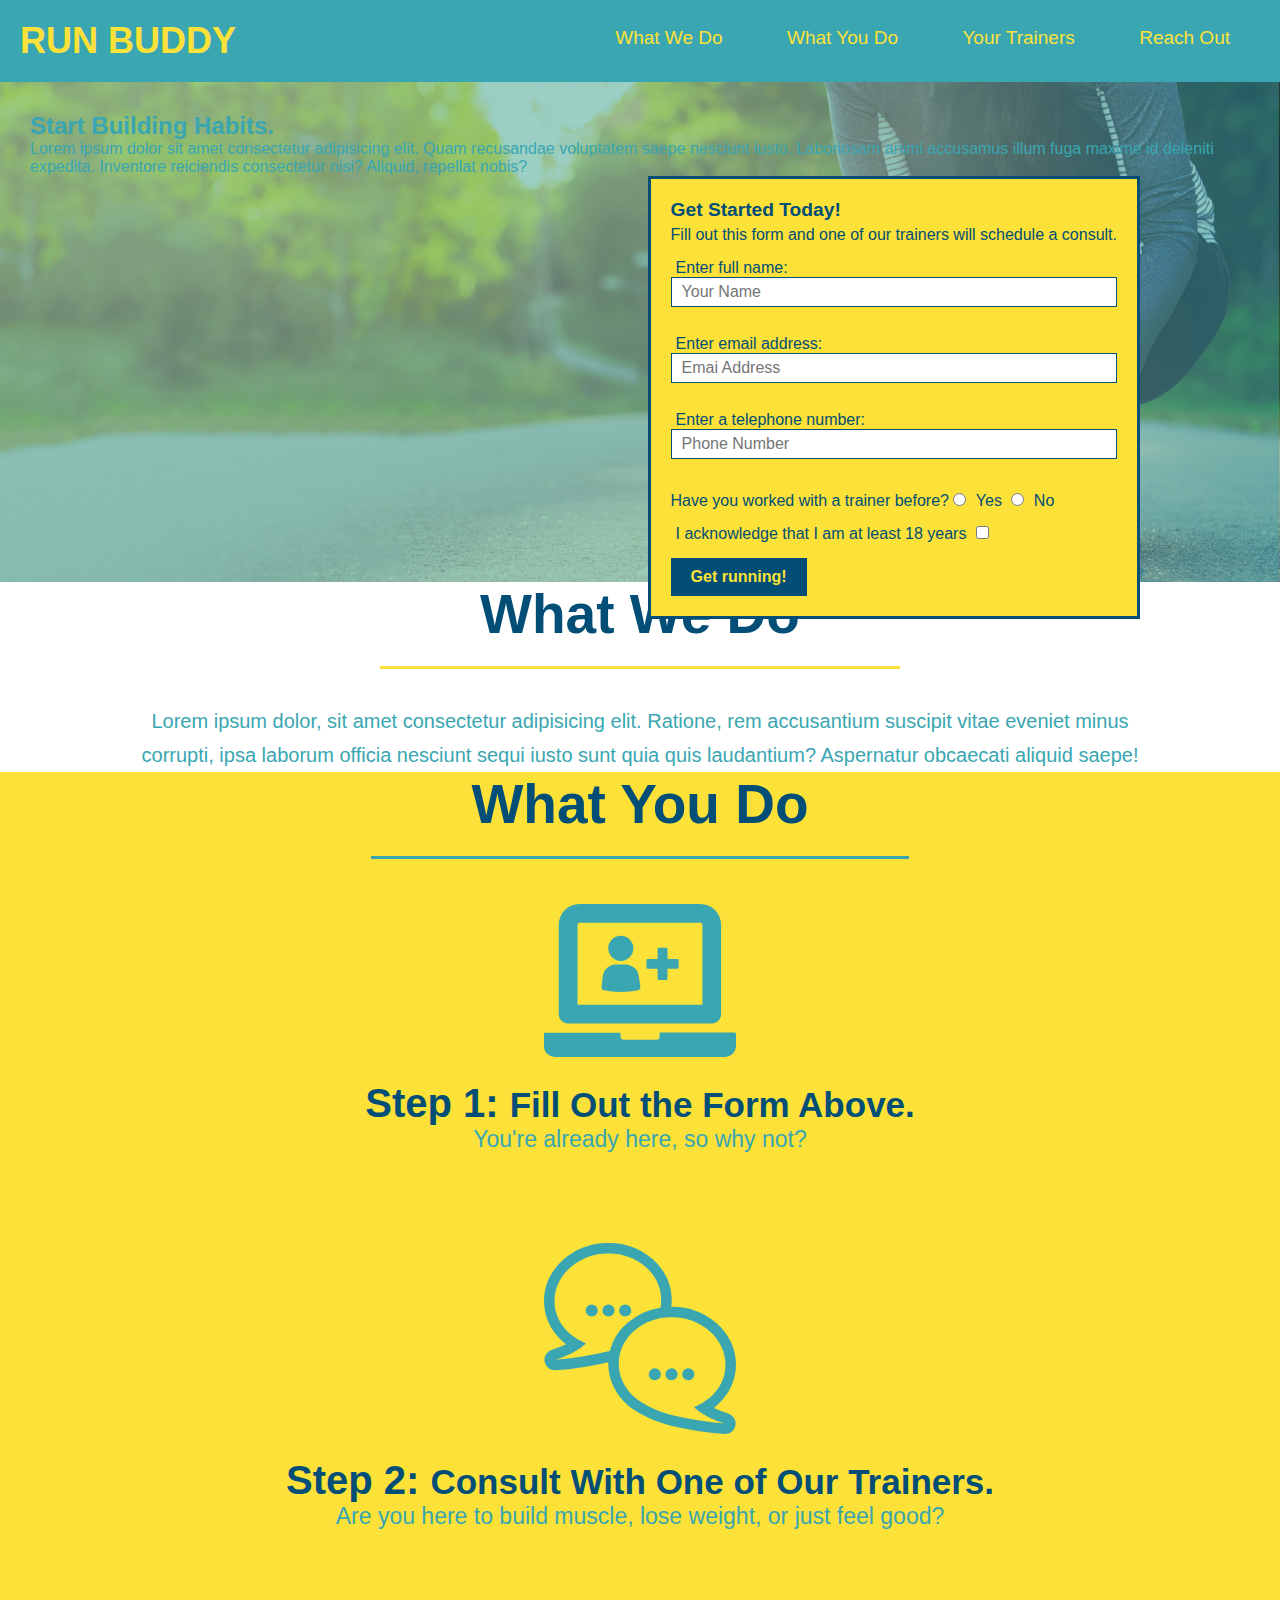
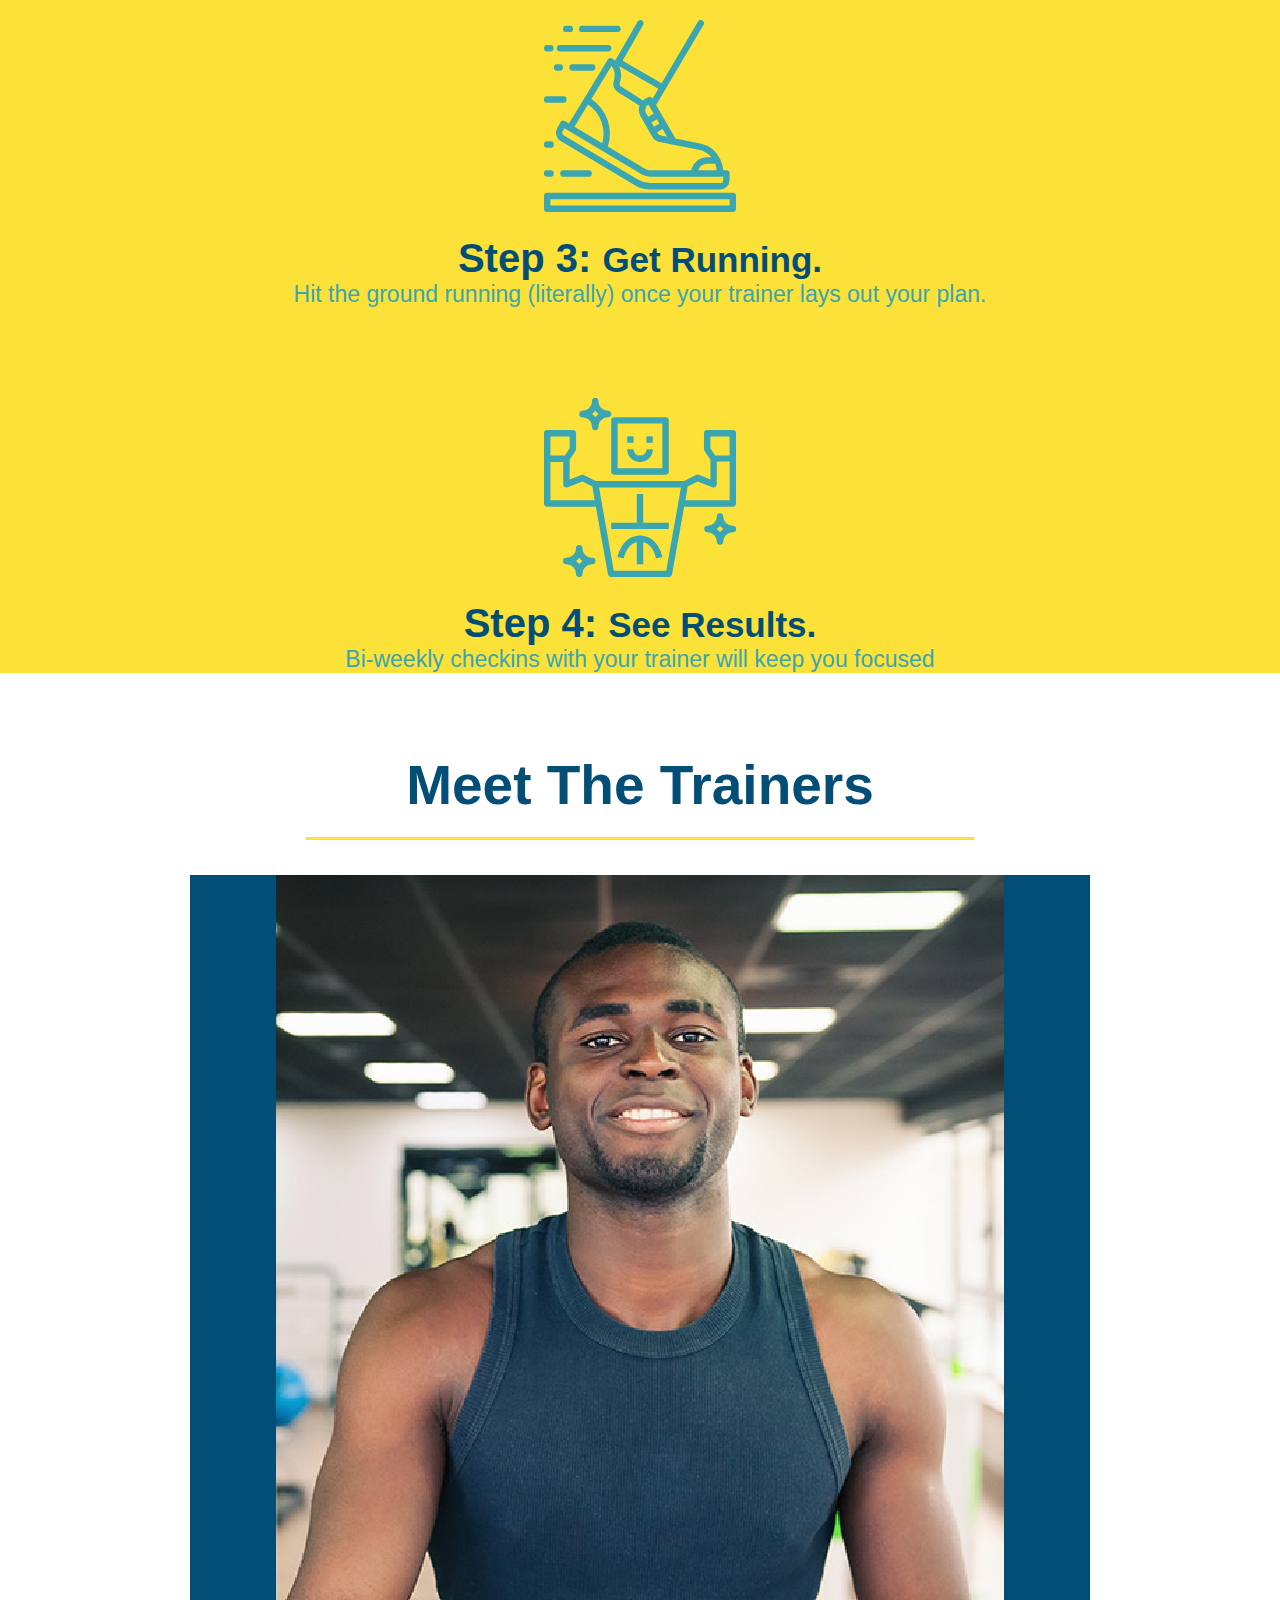
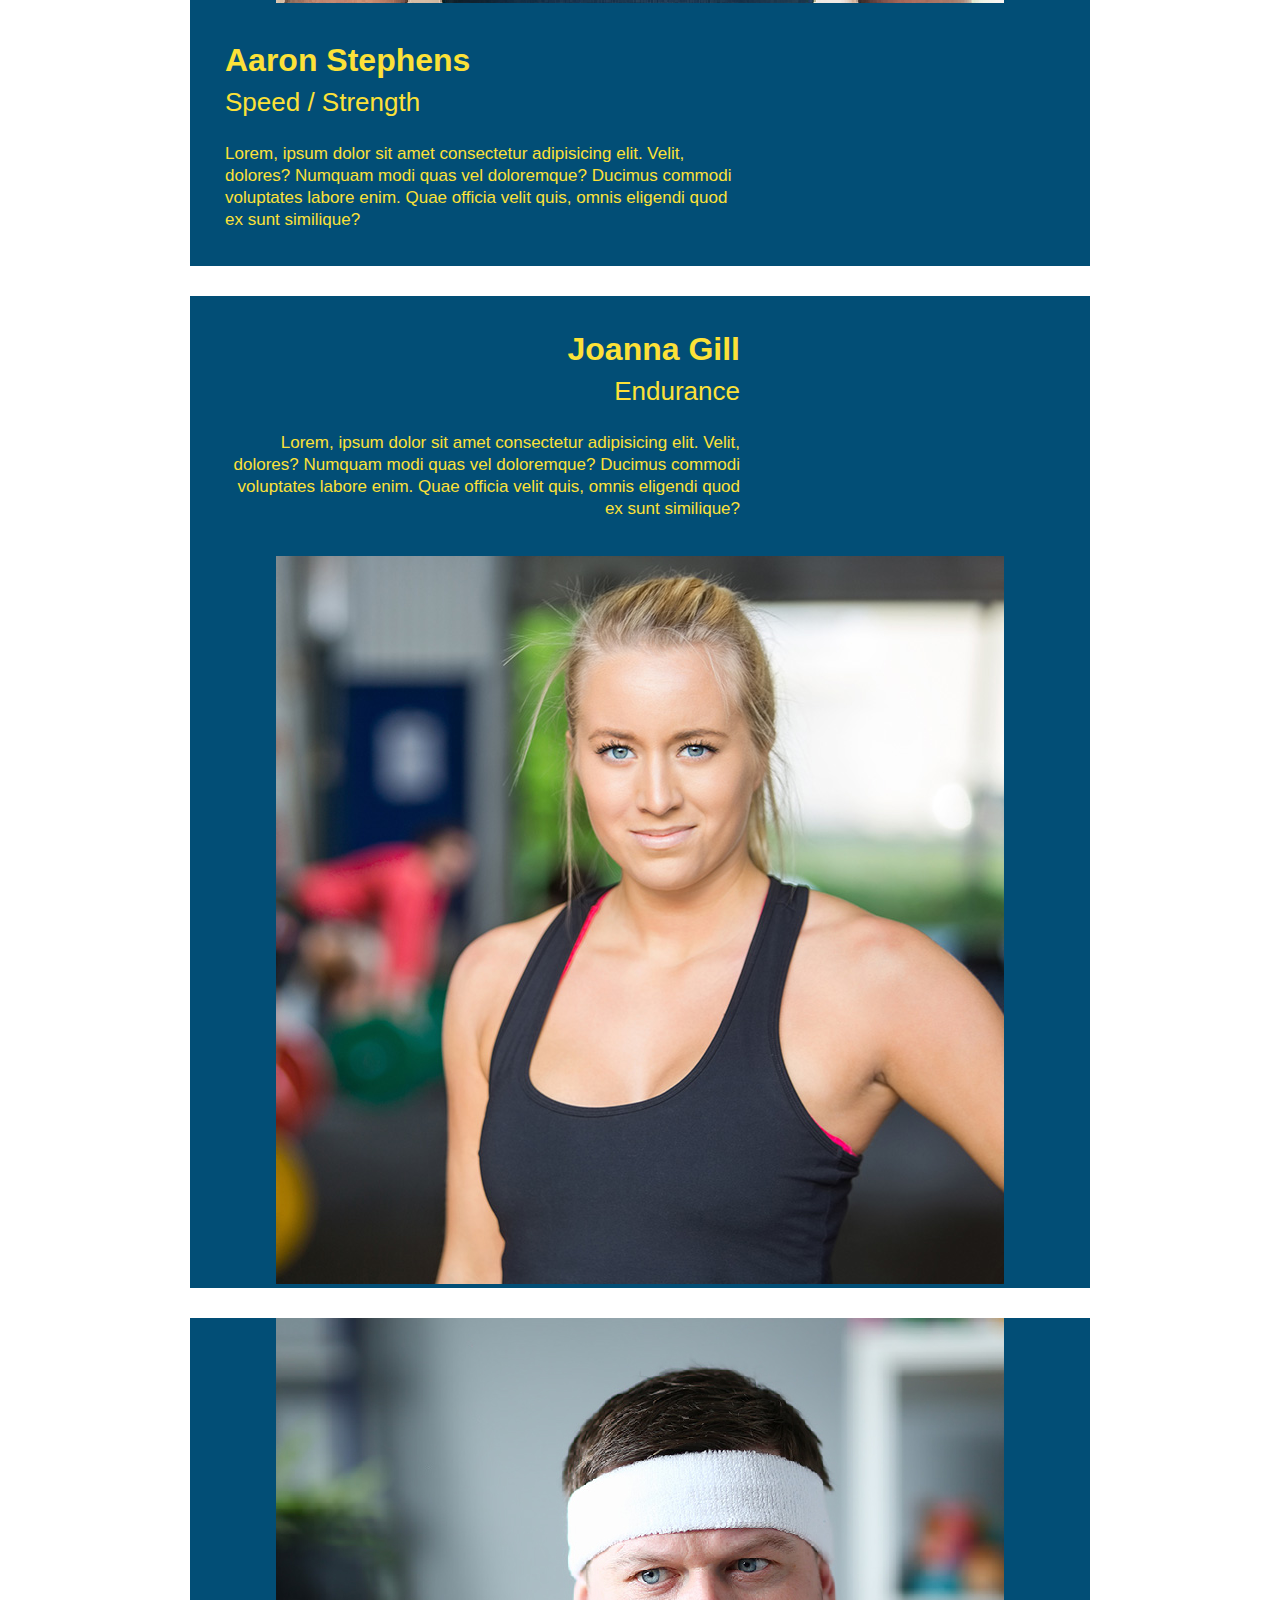
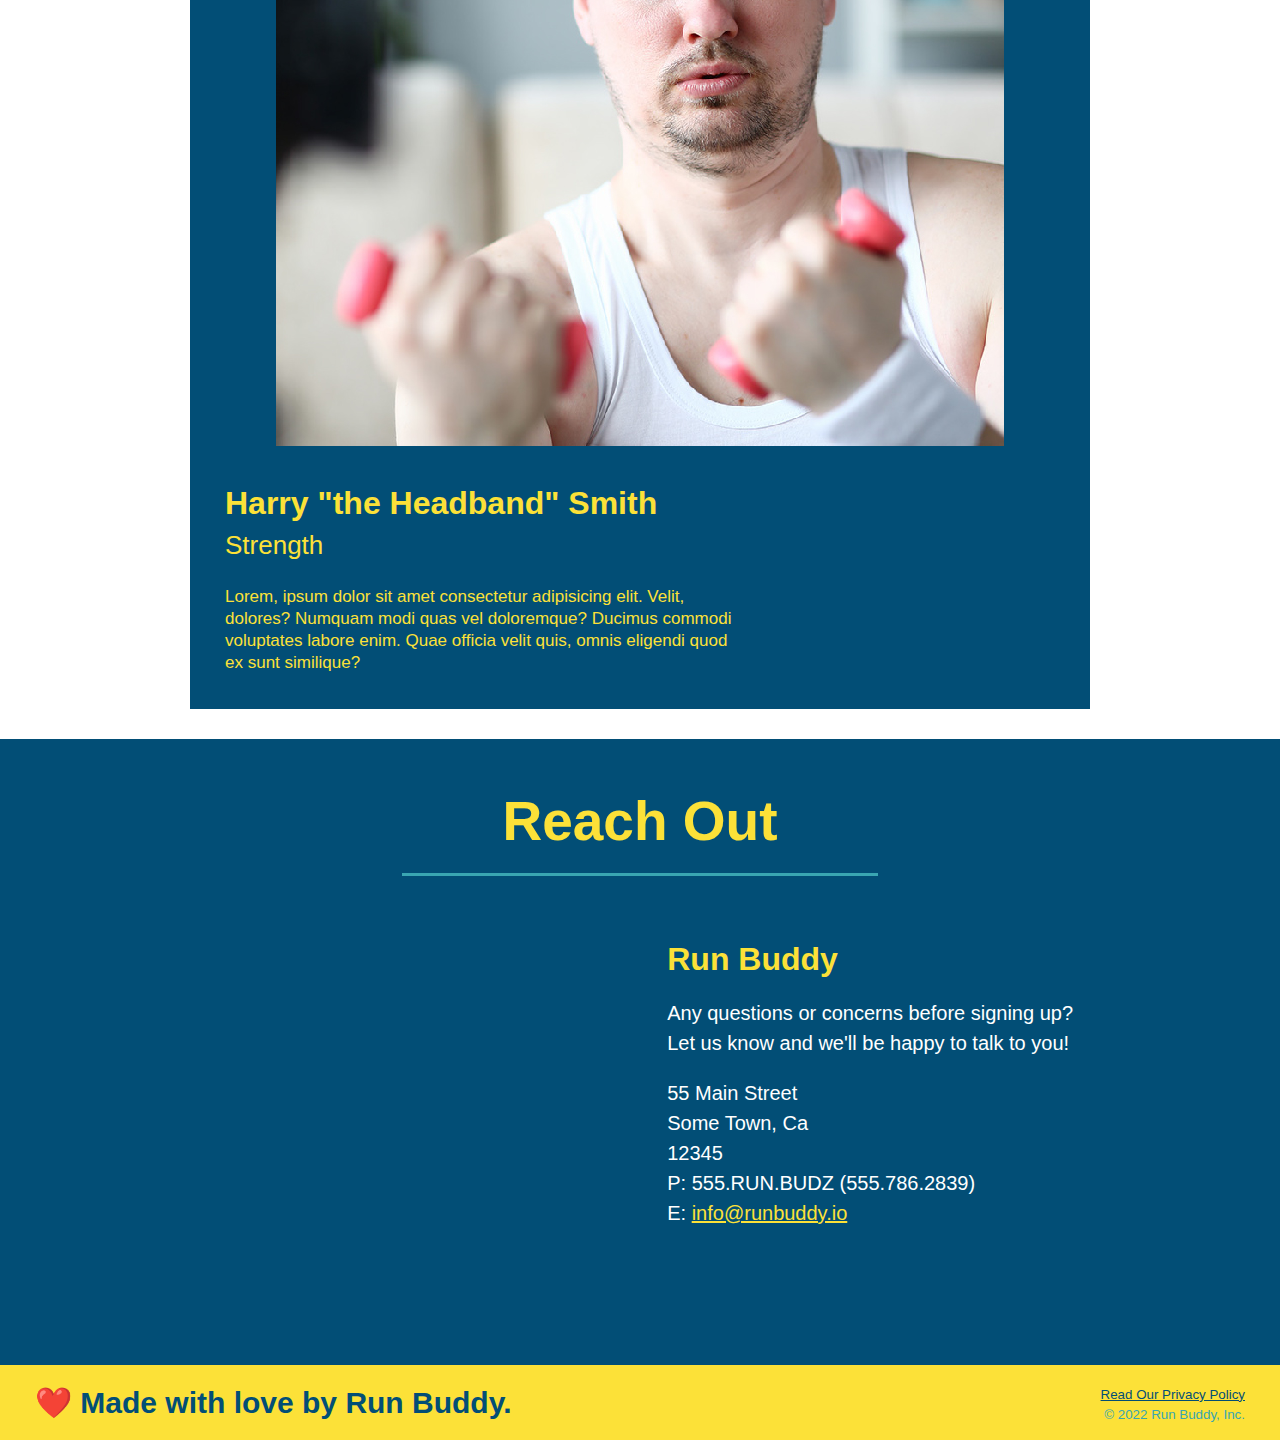
==== index.html @ d5e36def "add content to hero, replace image" ====
<!DOCTYPE html>
<html lang="en">
    <head>
        <meta charset="UTF-8">
        <meta http-equiv="X-UA-Compatible" content="IE=edge">
        <meta name="viewport" content="width=device-width, initial-scale=1.0">
        <link rel="stylesheet" type="text/css" href="style.css">
        <title>Run Buddy</title>
    </head>
    <body>
        <header>

            <h1> 
                <a href="">RUN BUDDY</a>
            </h1>

            <nav>
                <ul>
                    <li>
                        <a href="#what-we-do">What We Do</a>
                    </li>
                    <li>
                        <a href="#what-you-do">What You Do</a>
                    </li>
                    <li>
                        <a href="#your-trainers">Your Trainers</a>
                    </li>
                    <li>
                        <a href="#reach-out">Reach Out</a>
                    </li>
                </ul>
            </nav>

        </header>

        <section class="hero">
            <div class="hero-cta">
                <h2>Start Building Habits.</h2>
                <p>
                    Lorem ipsum dolor sit amet consectetur adipisicing elit. Quam recusandae voluptatem saepe nesciunt iusto. Laboriosam animi accusamus illum fuga maxime id deleniti expedita. Inventore reiciendis consectetur nisi? Aliquid, repellat nobis?
                </p>
            </div>
            <div class="hero-form">
                <h3>Get Started Today!</h3>
                <p>Fill out this form and one of our trainers will schedule a consult.</p>
                <!-- Form element -->
                <form>
                    <label for="name">Enter full name:</label><br>
                    <input type="text" placeholder="Your Name" name="name" id="name" class="form-input" /><br>
                    <label for="email">Enter email address:</label><br>
                    <input type="email" placeholder="Emai Address" name="email" id="email" class="form-input" /><br>
                    <label for="phone">Enter a telephone number:</label><br>
                    <input type="tel" placeholder="Phone Number" name="phone" id="phone" class="form-input" /><br>
                  
                    <!-- Radio element in a form -->
                    <p>Have you worked with a trainer before?
                        <input type="radio" id="yes-trainer" name="trainer-confirm" value="Yes" />
                        <label for="yes-trainer">Yes</label>
                        <input type="radio" id="no-trainer" name="trainer-confirm" value="No">
                        <label for="no-trainer">No</label> 
                    </p>
                    
                    <!-- Checkbox element-->
                    <p>
                        <label for="checkbox">I acknowledge that I am at least 18 years</label>
                        <input type="checkbox" name ="age-confirm" id="checkbox" value="acknowledge" />
                    </p>
                   
                    <!-- Add Box -->
                    <div>
                        <button type="submit" >
                            Get running!
                        </button>
                    </div>

                </form>
            </div>
        </section>

        <section id="what-we-do" class="intro">
            <h2  class="section-title primary-border">What We Do</h2>
            <p>
                Lorem ipsum dolor, sit amet consectetur adipisicing elit. Ratione, rem accusantium suscipit vitae eveniet minus corrupti, ipsa laborum officia nesciunt sequi iusto sunt quia quis laudantium? Aspernatur obcaecati aliquid saepe!
            </p>
        </section>

        <section id="what-you-do" class="steps">
            <h2 class="section-title secondary-border">What You Do</h2>
            <div>
                <img src="./images/step-1.svg" alt="" />
                <h3>Step 1: <span>Fill Out the Form Above.</span></h3>
                <p>You're already here, so why not?</p>
            </div>
            
            <div>
                <img src="./images/step-2.svg" alt="">
                <h3>Step 2: <span>Consult With One of Our Trainers.</span> </h3>
                <p>Are you here to build muscle, lose weight, or just feel good?</p>
            </div>
            
            <div>
                <img src="/images/step-3.svg" alt="">
                <h3>Step 3: <span>Get Running.</span></h3>
                <p>Hit the ground running (literally) once your trainer lays out your plan.</p>
            </div>
            
            <div>
                <img src="./images/step-4.svg" alt="">
                <h3>Step 4: <span>See Results.</span></h3>
                <p>Bi-weekly checkins with your trainer will keep you focused</p>
              </div>
        </section>

        <section id="your-trainers" class="trainers">
            <h2 class="section-title primary-border">Meet The Trainers</h2>
            <article class="trainer">
                <img src="./images/01-05-trainers/trainer-1.jpg" alt="Arron Stephens in his workout clothes, ready to pump iron" />
                <div class="trainer-bio text-left">
                    <h3>Aaron Stephens</h3>
                    <h4>Speed / Strength</h4>
                    <p>
                        Lorem, ipsum dolor sit amet consectetur adipisicing elit. Velit, dolores? Numquam modi quas vel doloremque? Ducimus commodi voluptates labore enim. Quae officia velit quis, omnis eligendi quod ex sunt similique?
                    </p>
                </div>
            </article>
            <article class="trainer">
               <div class="trainer-bio text-right">
                    <h3>Joanna Gill</h3>
                    <h4>Endurance</h4>
                    <p>
                        Lorem, ipsum dolor sit amet consectetur adipisicing elit. Velit, dolores? Numquam modi quas vel doloremque? Ducimus commodi voluptates labore enim. Quae officia velit quis, omnis eligendi quod ex sunt similique?
                    </p>
                </div>
                <img src="./images/01-05-trainers/trainer-2.jpg" alt="Joanna Gill cooling off after a workout" />
            </article>
            <article class="trainer">
                <img src="./images/01-05-trainers/trainer-3.jpg" alt="Harry Smith wearing a headband and lifting comically small pink weights" />
                <div class="trainer-bio text-left">
                    <h3>Harry "the Headband" Smith</h3>
                    <h4>Strength</h4>
                    <p>
                        Lorem, ipsum dolor sit amet consectetur adipisicing elit. Velit, dolores? Numquam modi quas vel doloremque? Ducimus commodi voluptates labore enim. Quae officia velit quis, omnis eligendi quod ex sunt similique?
                    </p>
                </div>
            </article>
        </section>

        <section id="reach-out" class="contact">
            <h2 class="section-title secondary-border">Reach Out</h2>
            <div class="contact-info">
                <iframe src="https://www.google.com/maps/embed?pb=!1m18!1m12!1m3!1d2882.765987793747!2d-79.3435064840676!3d43.736187979118554!2m3!1f0!2f0!3f0!3m2!1i1024!2i768!4f13.1!3m3!1m2!1s0x89d4cd714c211b6f%3A0x8591c9e9b8e512e6!2s16%20The%20Donway%20E%2C%20North%20York%2C%20ON%20M3C%201X8!5e0!3m2!1sen!2sca!4v1652048273296!5m2!1sen!2sca" 
                style="border:0;" 
                allowfullscreen="" 
                loading="lazy">              
                </iframe>
                <div>
                    <h3>Run Buddy</h3>
                    <p>
                        Any questions or concerns before signing up?
                        <br />
                        Let us know and we'll be happy to talk to you!
                    </p>
                    <address>
                        55 Main Street <br/>
                        Some Town, Ca <br/>
                        12345<br />
                        P: 555.RUN.BUDZ (555.786.2839)<br/>
                        E: <a href="mailto:info@runbuddy.io">info@runbuddy.io</a>
                      </address>
                </div>
                
            </div>
        </section>

    </body>
    <footer>
        <h2>❤️ Made with love by Run Buddy.</h2>
        <div>
            <a href="./privacy-policy.html#read-our-privacy-policy">Read Our Privacy Policy</a><br />
            &copy; 2022 Run Buddy, Inc.
        </div>
    </footer>
</html>
---- style.css ----
* {
    margin: 0;
    padding: 0;
    box-sizing: border-box;
}

body {
    background-color: white;
    font-family:  Helvetica, Arial, sans-serif;
    color: #39a6b2;
  }
  
header {
    padding: 20px 20px;
    color: yellow;
    background-color: #39a6b2;
    width: 100%;
  }

header h1 {
  font-weight: bold;
  font-size: 36px;
  color: #fce138;
  margin: 0;
  display: inline;
}

header ul{
  list-style-type: none;
}

header a {
  text-decoration:none;
  color: #fce138
}

header nav{
  float: right;
  margin: 7px 0;
}

header nav ul li {
  display: inline;
}

header nav ul li a {
  margin: 0 30px;
  font-weight: lighter;
  font-size: 19px;
}

footer {
  padding: 20px 35px 20px 35px;
  background: #fce138;
  width: 100%;
}
  

footer h2 {
  color: #024e76;
  display: inline;
  font-size: 30px;
  margin: 0;
}

footer div {
  float: right;
  line-height: 1.5;
  text-align: right;
  display: inline;
  font-size: smaller;
}

footer a{
  color: #024e76;
}

.hero {
  background-image: url("./hero-bg.jpg");
  height: 500px;
  background-size: cover;
  background-position: center;
  padding: 30px;
  position: relative
}

.hero-form {
  background-color: #fce138;
  color: #024e76;
  padding: 20px;
  border-style: solid ;
  border-width: 3px;
  border-color: #024e76;
  position: absolute;
  right: 140px;
}
.hero-form h3 {
  margin: 0;
  font-size: larger;
}

.hero-form p{
  margin: 5px 0 15px 0;
}

.form-input{
  border: 1px solid #024e76 ;
  display: block;
  padding: 5px 10px;
  font-size: 16px;
  margin-bottom: 10px ;
  font-size:  medium;
  color: #024e76;
  width: 100%;
}

.hero-form label{
  margin: 0 5px;
}

.hero-form button{
  background-color: #024e76;
  color: #fce138;
  padding: 10px 20px;
  border: none;
  font-size: 16px;
  font-weight: bold;
}

.intro {
  text-align: center;
}

.intro h2{
  font-size: 55px;
  color: #024e76;
  margin-bottom: 35px;
  padding: 0 100px 20px 100px;
  border-bottom: 3px solid;
  border-color: #fce138;
  display: inline-block;
}

.intro p{
  line-height: 1.7;
  color: #39a6b2;
  width: 80%;
  font-size: 20px;
  /*display: inline-block; will work as well if the width is lower than 100%*/
  margin:0 auto;
}

.steps {
  text-align: center;
  background: #fce138;
}

.section-title {
  font-size: 55px;
  color: #024e76;
  margin-bottom: 35px;
  padding: 0 100px 20px 100px;
  display: inline-block;
  border-bottom: 3px solid;
}
  
.primary-border {
  border-color: #fce138;
}

.secondary-border {
  border-color: #39a6b2;
}

.steps div{
  margin-bottom: 80px;
}

.steps img{
  width: 15%;
  margin: 10px 0;
}

.steps h3 {
  color: #024e76;
  font-size: 40px;
  margin-top: 10px;
}

.steps span{
  font-size: 35px;
}

.steps p{
  color: #39a6b2;
  font-size: 23px;
}

.trainers{
  text-align: center;
}

.trainer {
  width: 900px;
  margin: 0 auto 30px auto;
  background: #024e76;
  color: #fce138;
  overflow: auto;
}

.trainer-bio{
  padding: 35px;
  float: left;
  width: 65%;
}

.trainer-bio h3{
  font-size: 32px;
  margin-bottom: 8px;
}

.trainer-bio h4{
  font-weight: lighter;
  font-size: 26px;
  margin-bottom: 25px;
}

.trainer-bio p{
  font-size: 17px;
  line-height: 1.3;
}

.text-left{
  text-align: left;
}

.text-right{
  text-align: right;
}

.contact {
  text-align: center;
  background: #024e76;
  padding-top: 50px;
  padding-bottom: 50px;
}

.contact h2{
  color: #fce138;
}

.contact-info iframe {
  width: 400px;
  height: 400px;
}

.contact-info div{
  width: 410px;
  display: inline-block;
  vertical-align: top;
  text-align: left;
  margin: 30px 0 0 60px;
  color: white;
}

.contact-info div h3{
  color: #fce138;
  font-size: 32px;
}

.contact-info p, .contact-info address{
  margin: 20px 0;
  line-height: 1.5;
  font-size: 20px;
  font-style: normal;
}

.contact-info a{
  color: #fce138;
}

/*Privacy page*/

.hero-secondary{
  background-color: black;
  color: red;
}
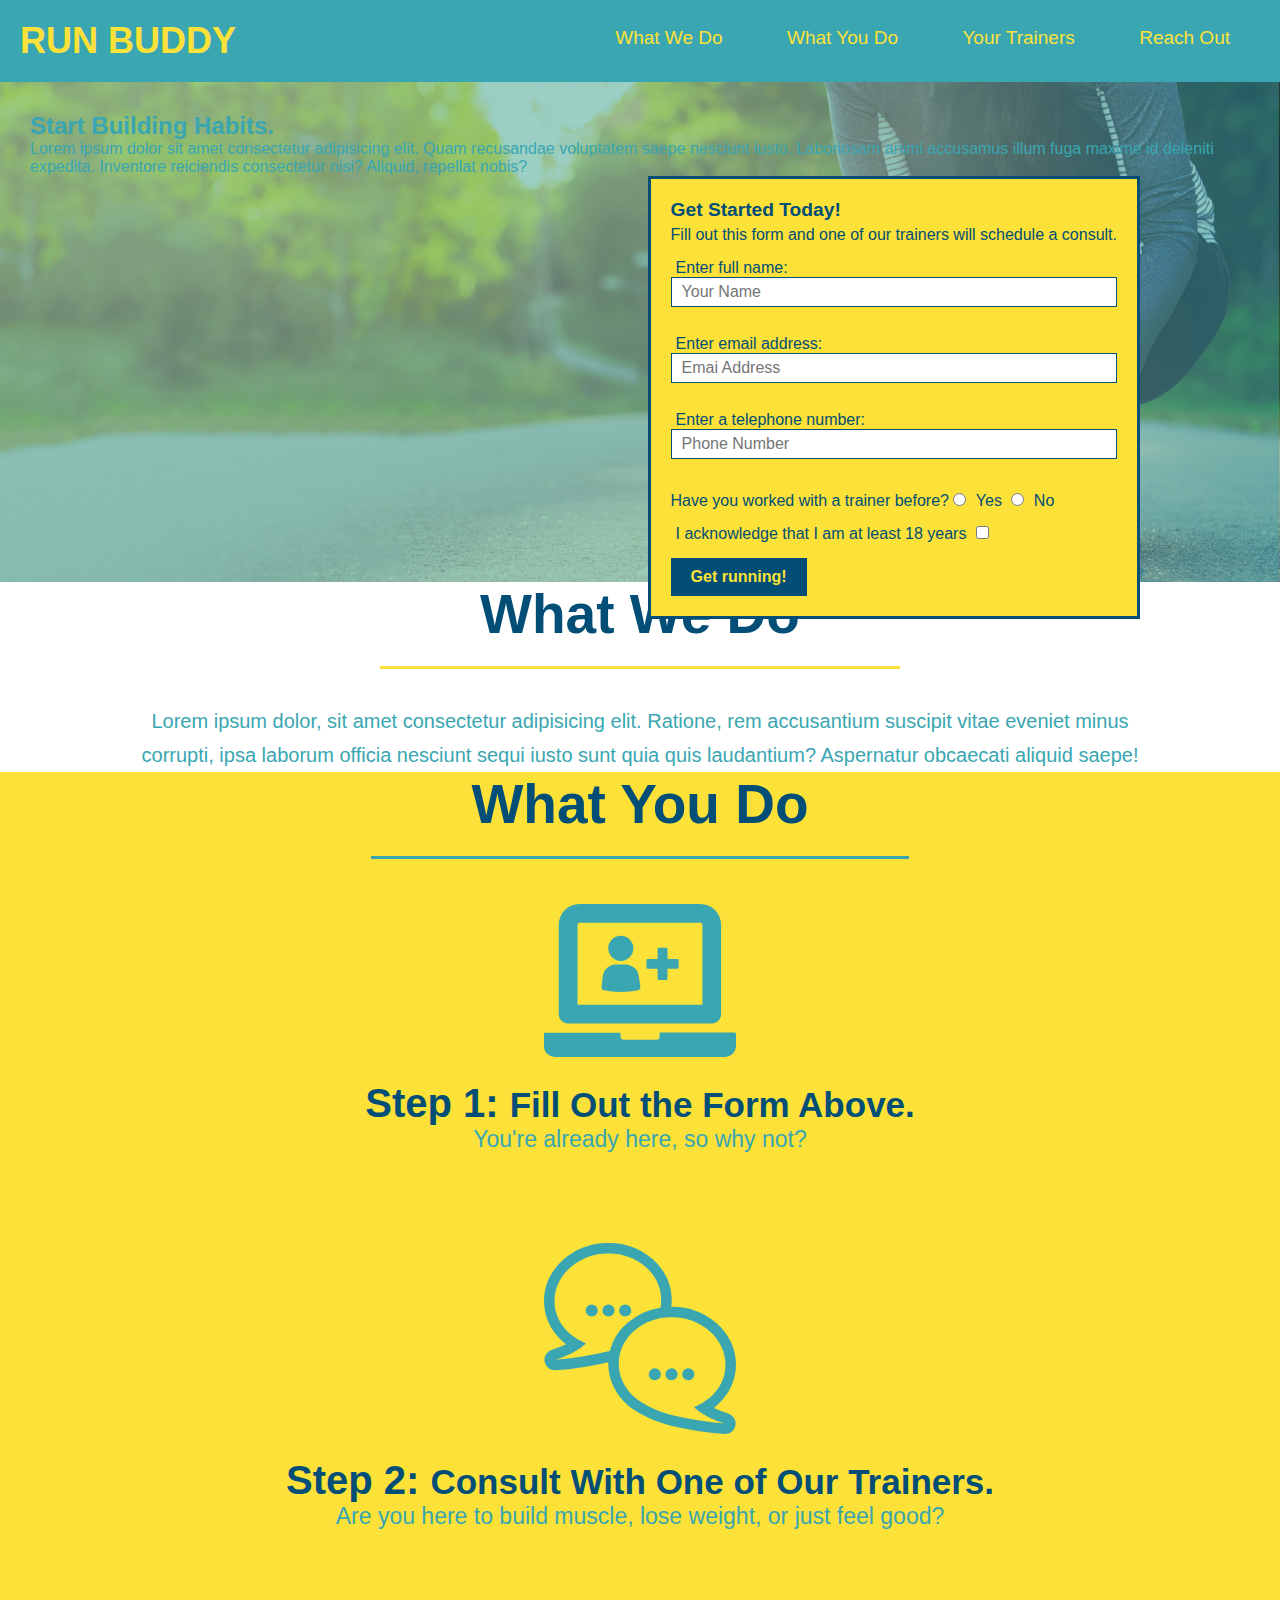
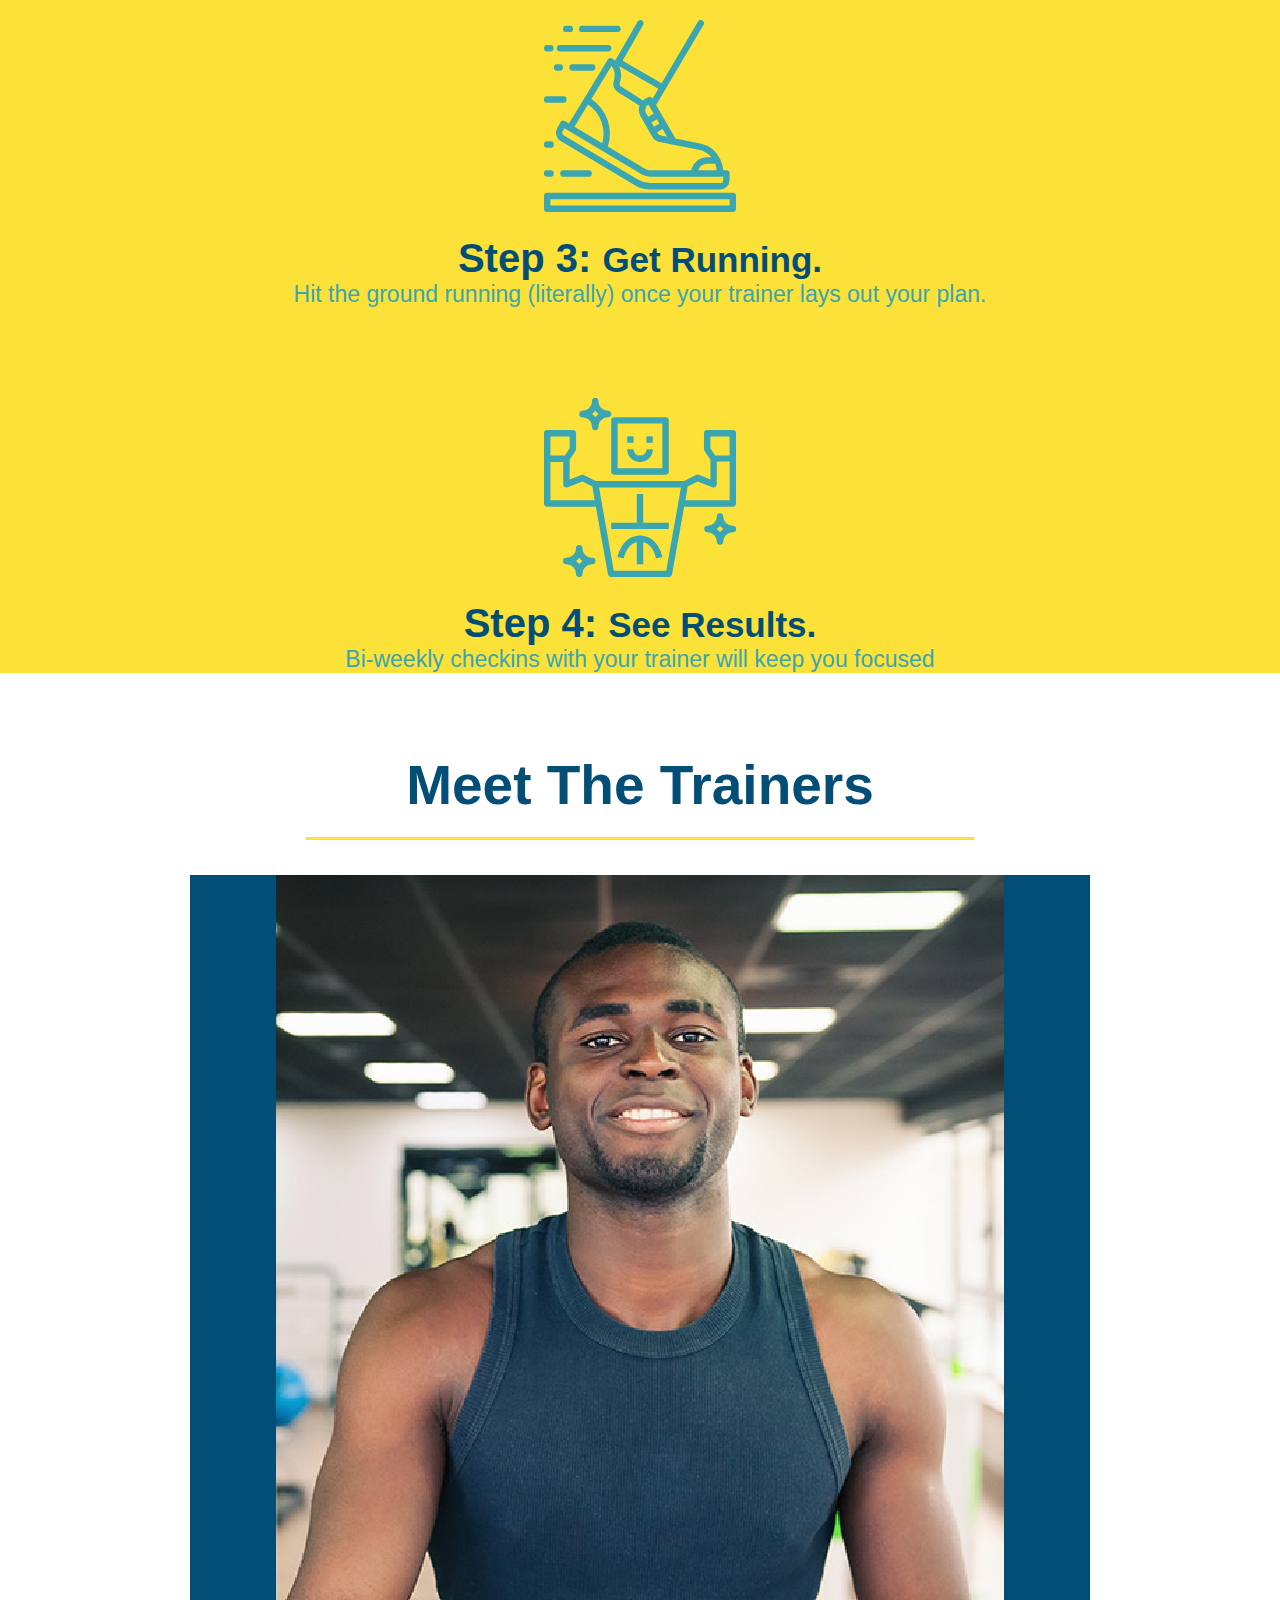
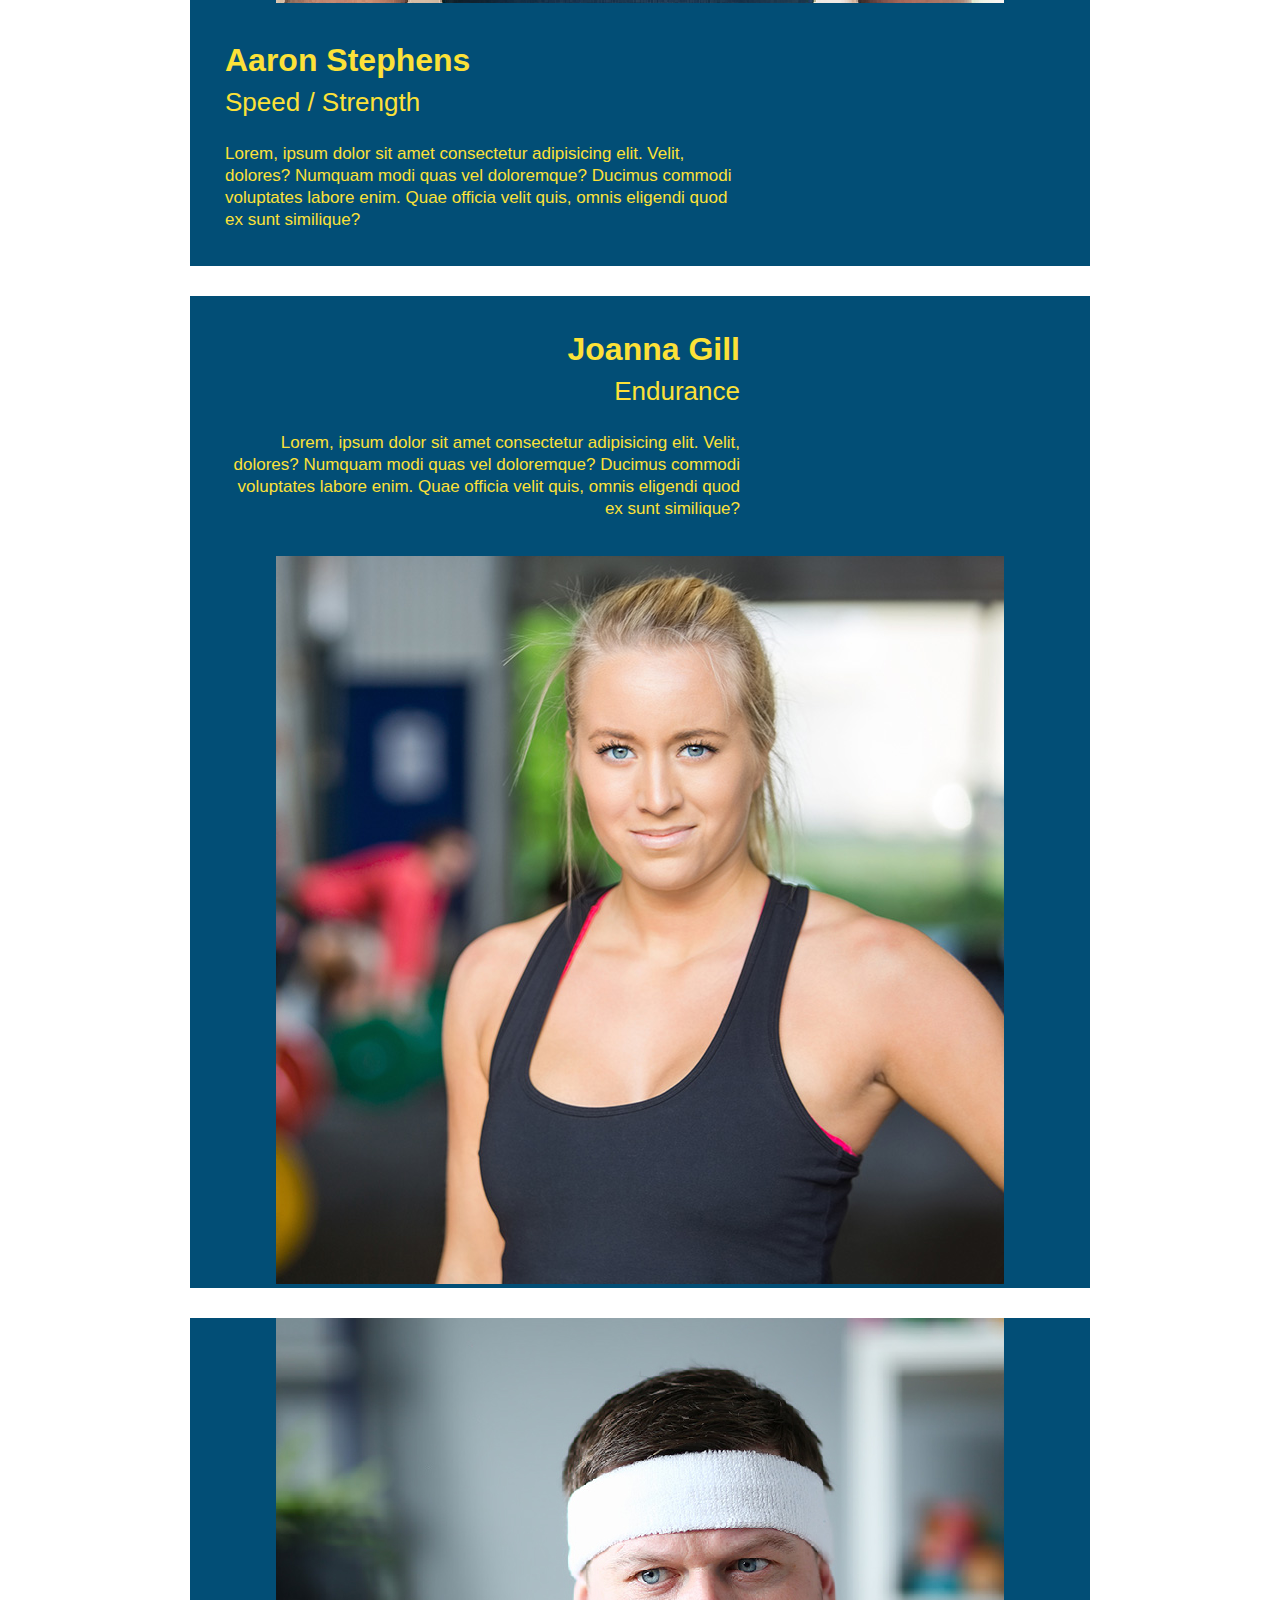
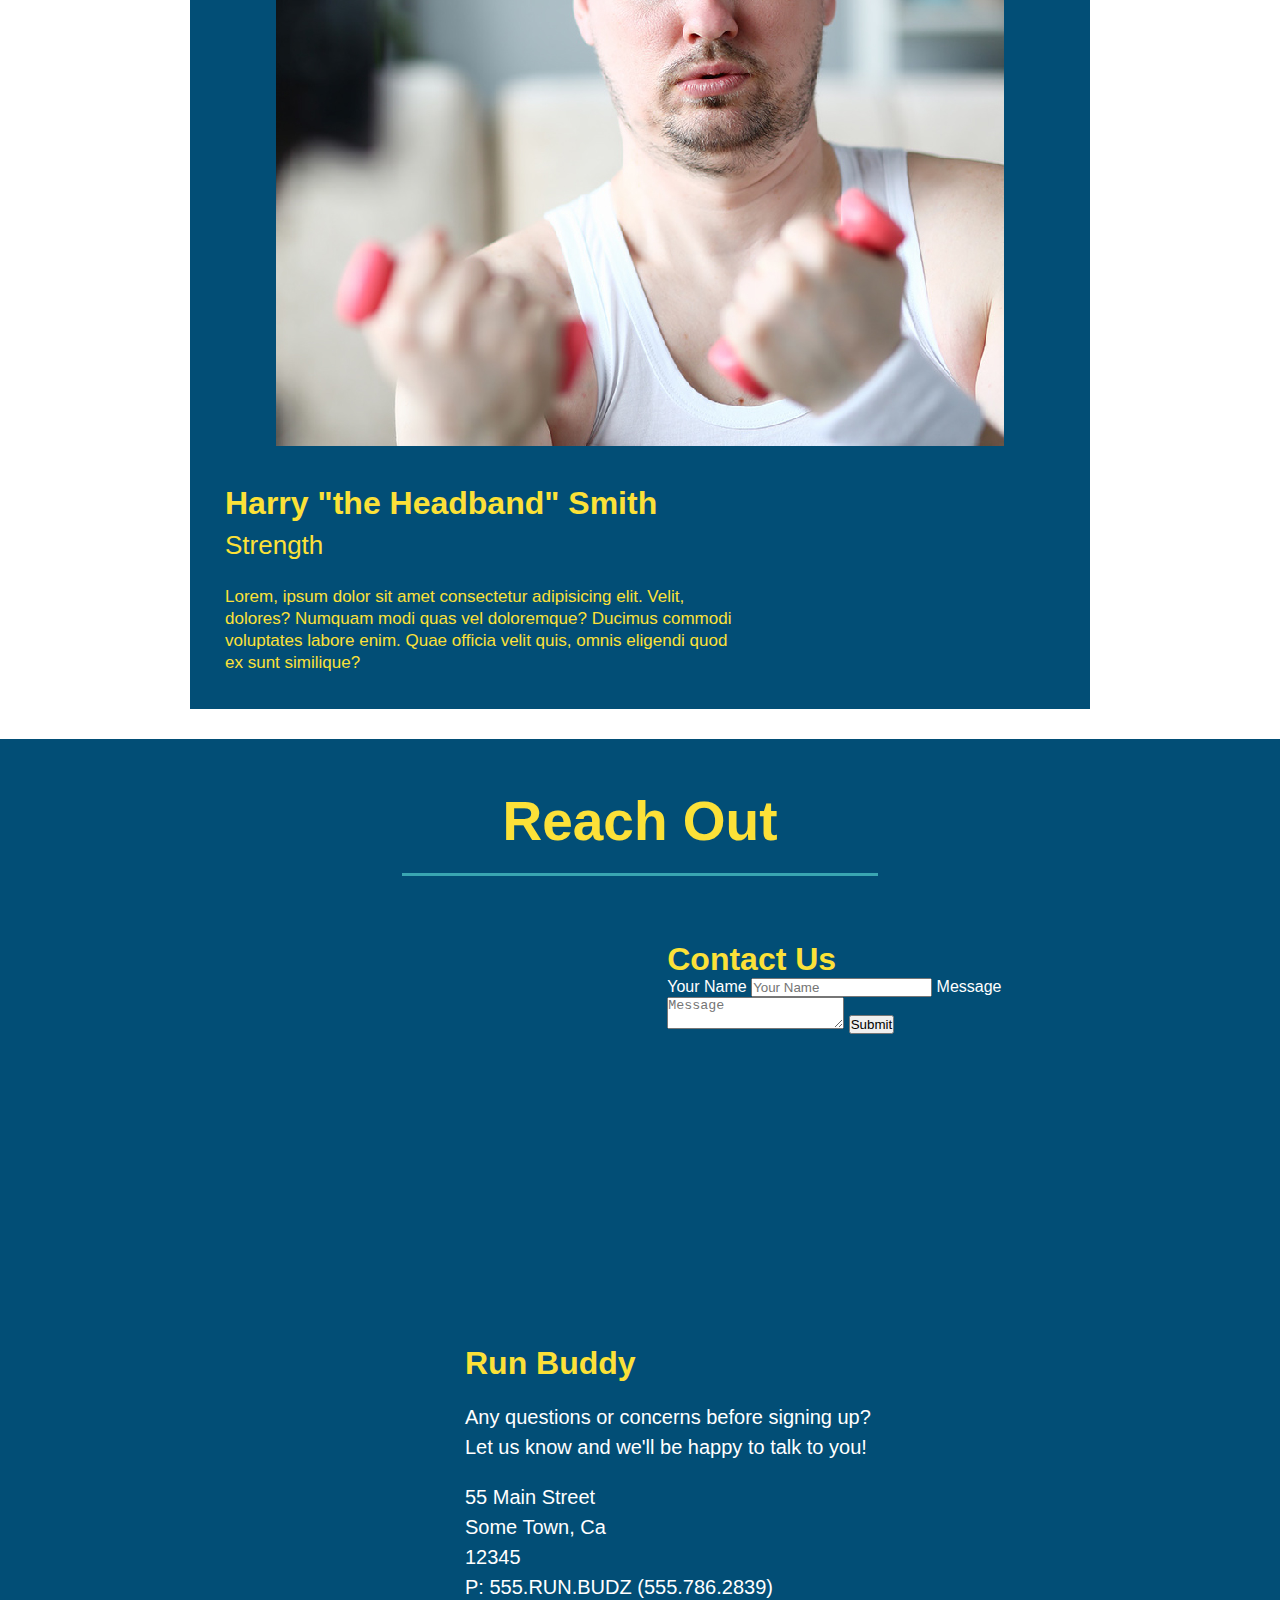
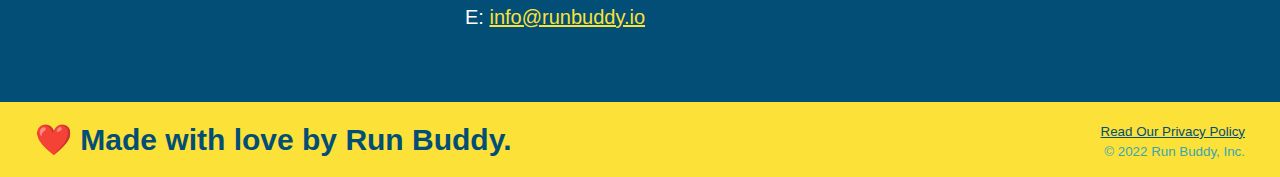
==== commit 7c99794c: "add contact form" ====
--- a/index.html
+++ b/index.html
@@ -153,6 +153,22 @@
                 allowfullscreen="" 
                 loading="lazy">              
                 </iframe>
+
+                <div class="contact-form">
+                    <h3>Contact Us</h3>
+                    <form>
+                        
+                        <label for="contact-name">Your Name</label>
+                        <input type="text" id="contact-name" placeholder="Your Name" />
+
+                        <label for="contact-message">Message</label>
+                        <textarea id="contact-message" placeholder="Message"></textarea>
+
+                        <button type="submit">Submit</button>
+
+                    </form>
+                </div>
+                
                 <div>
                     <h3>Run Buddy</h3>
                     <p>
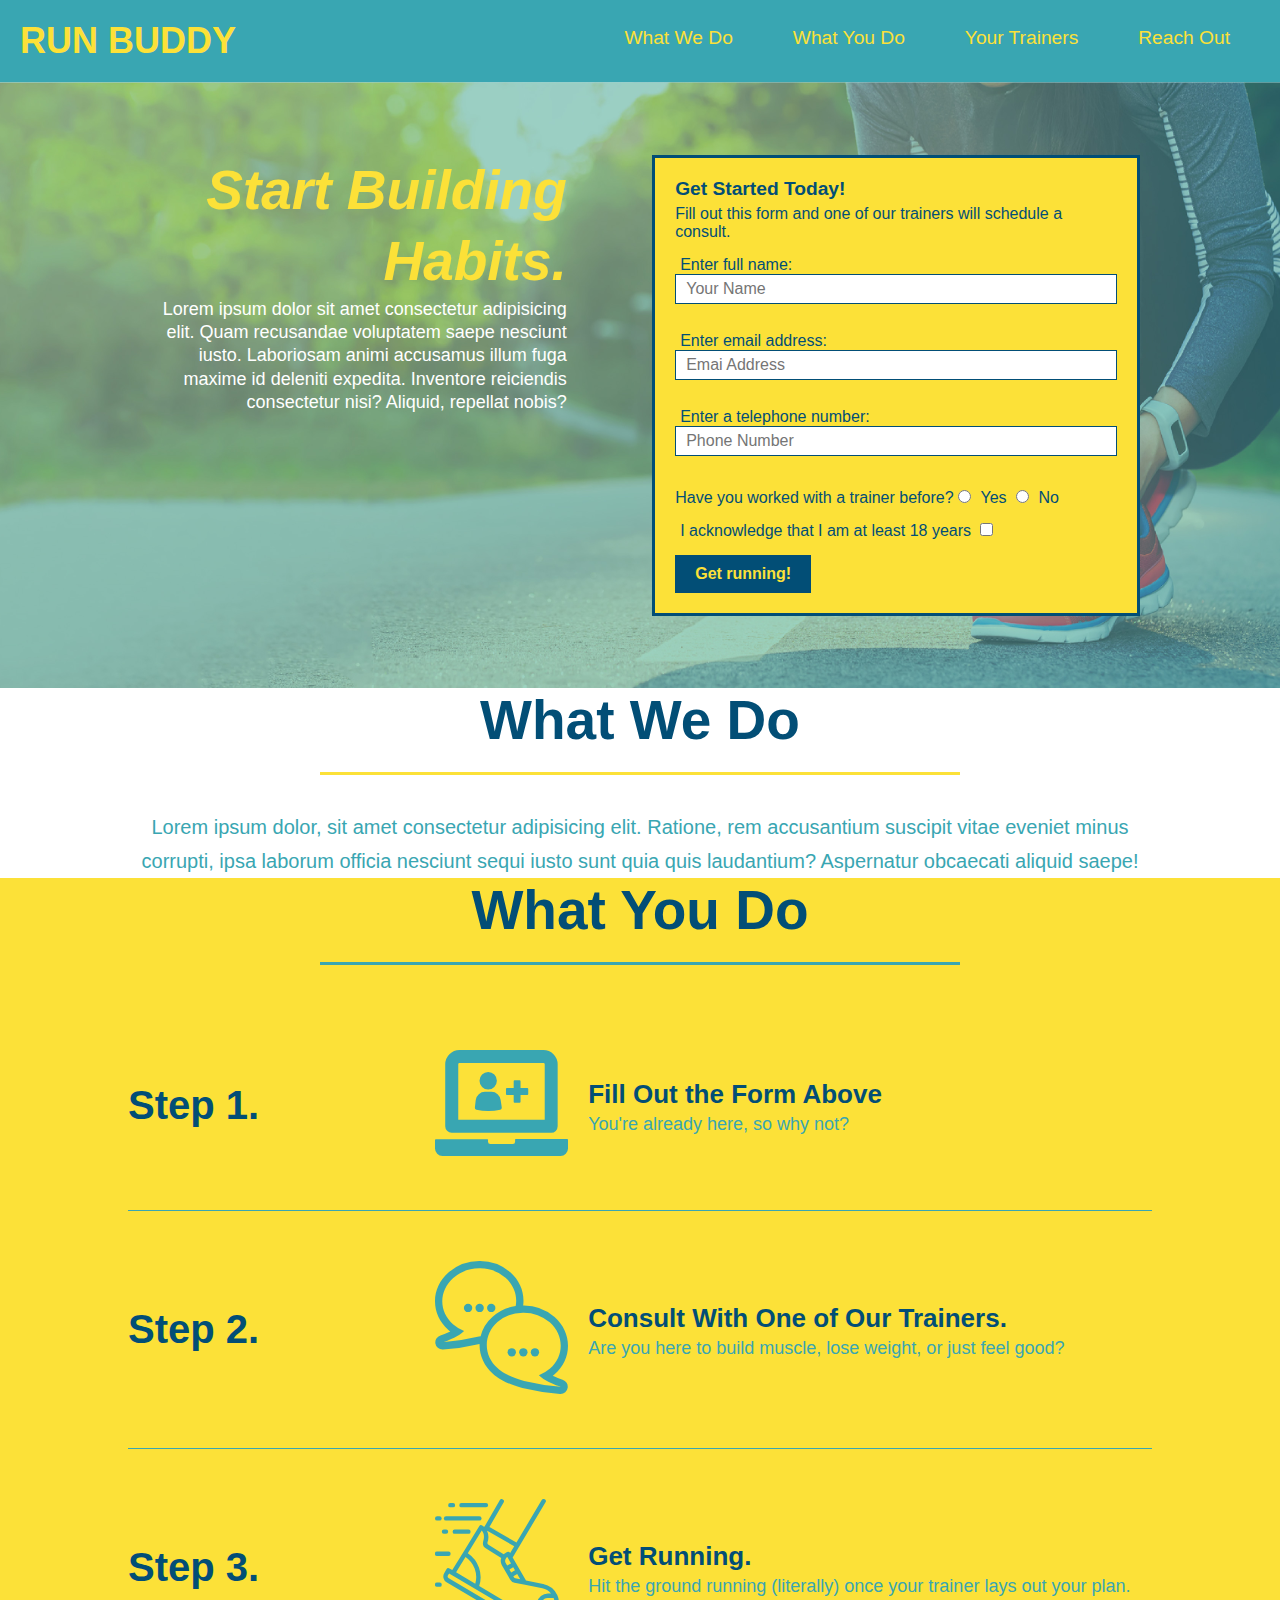
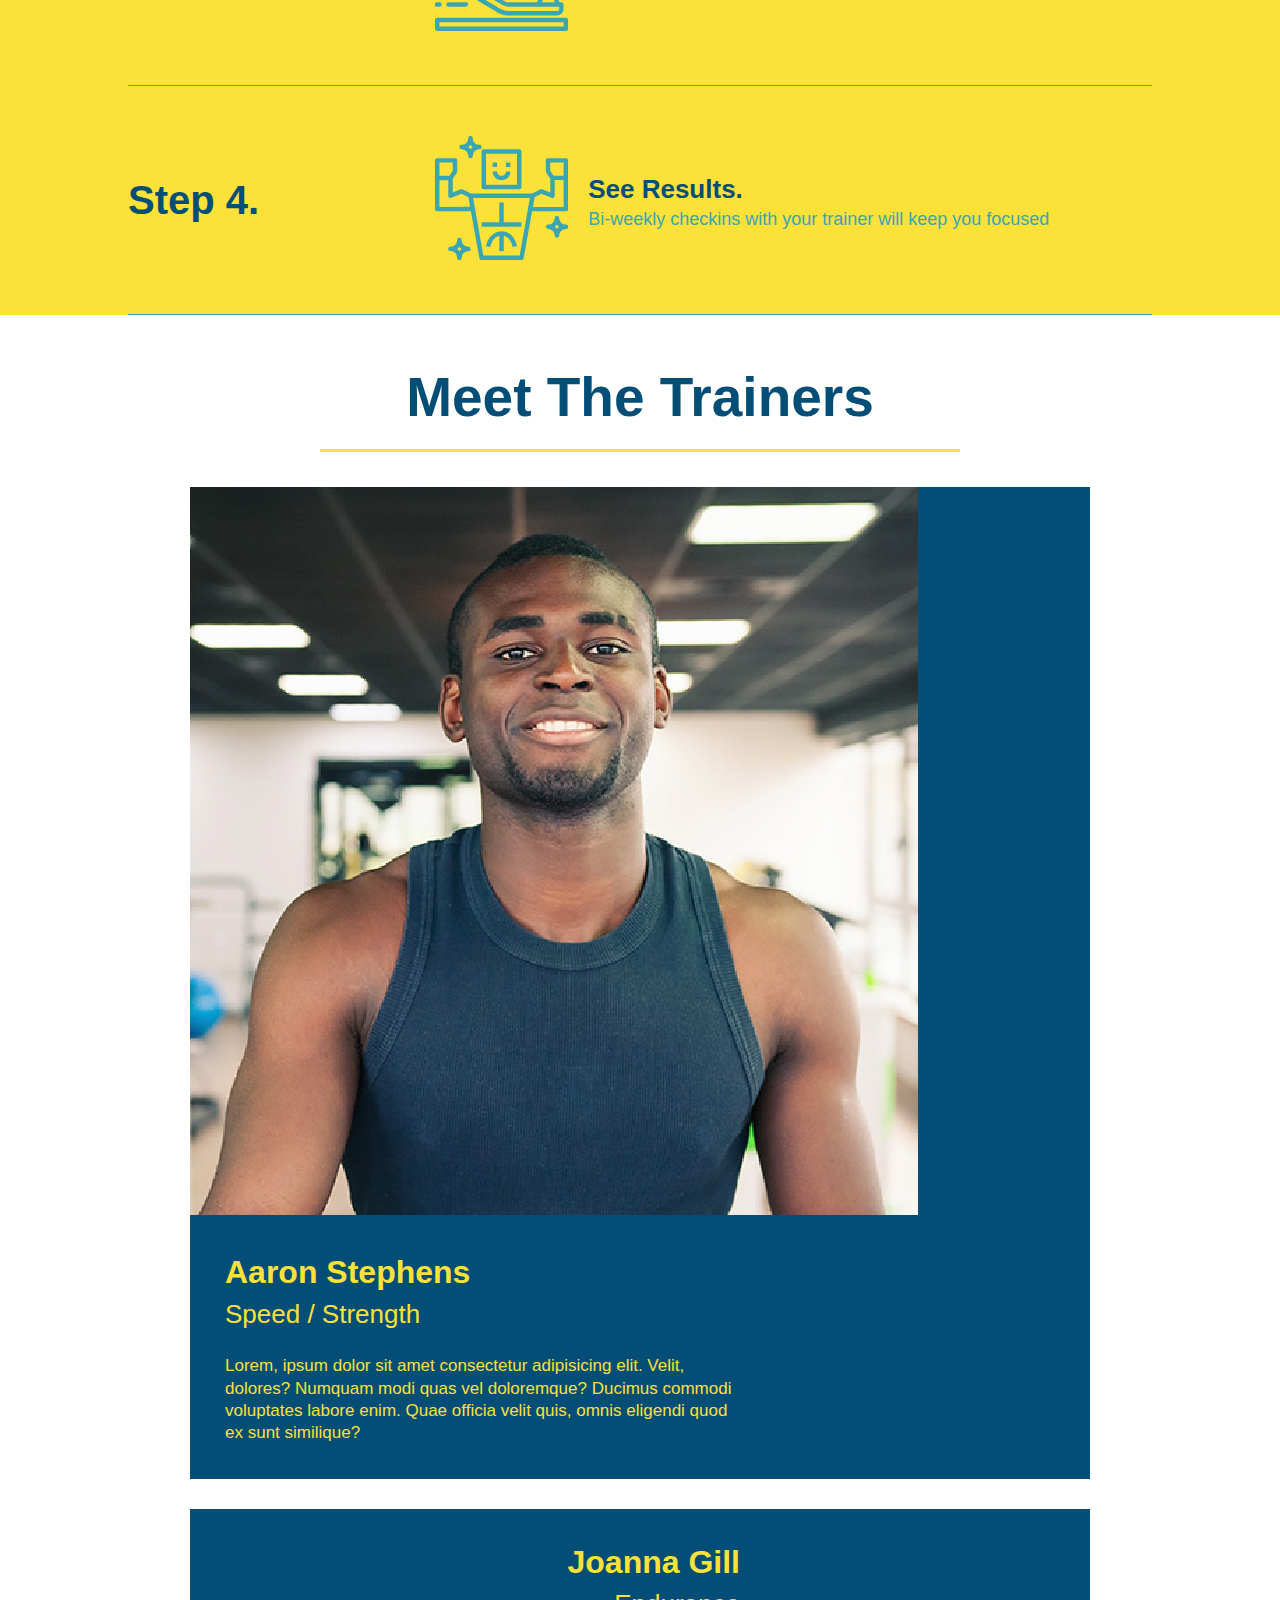
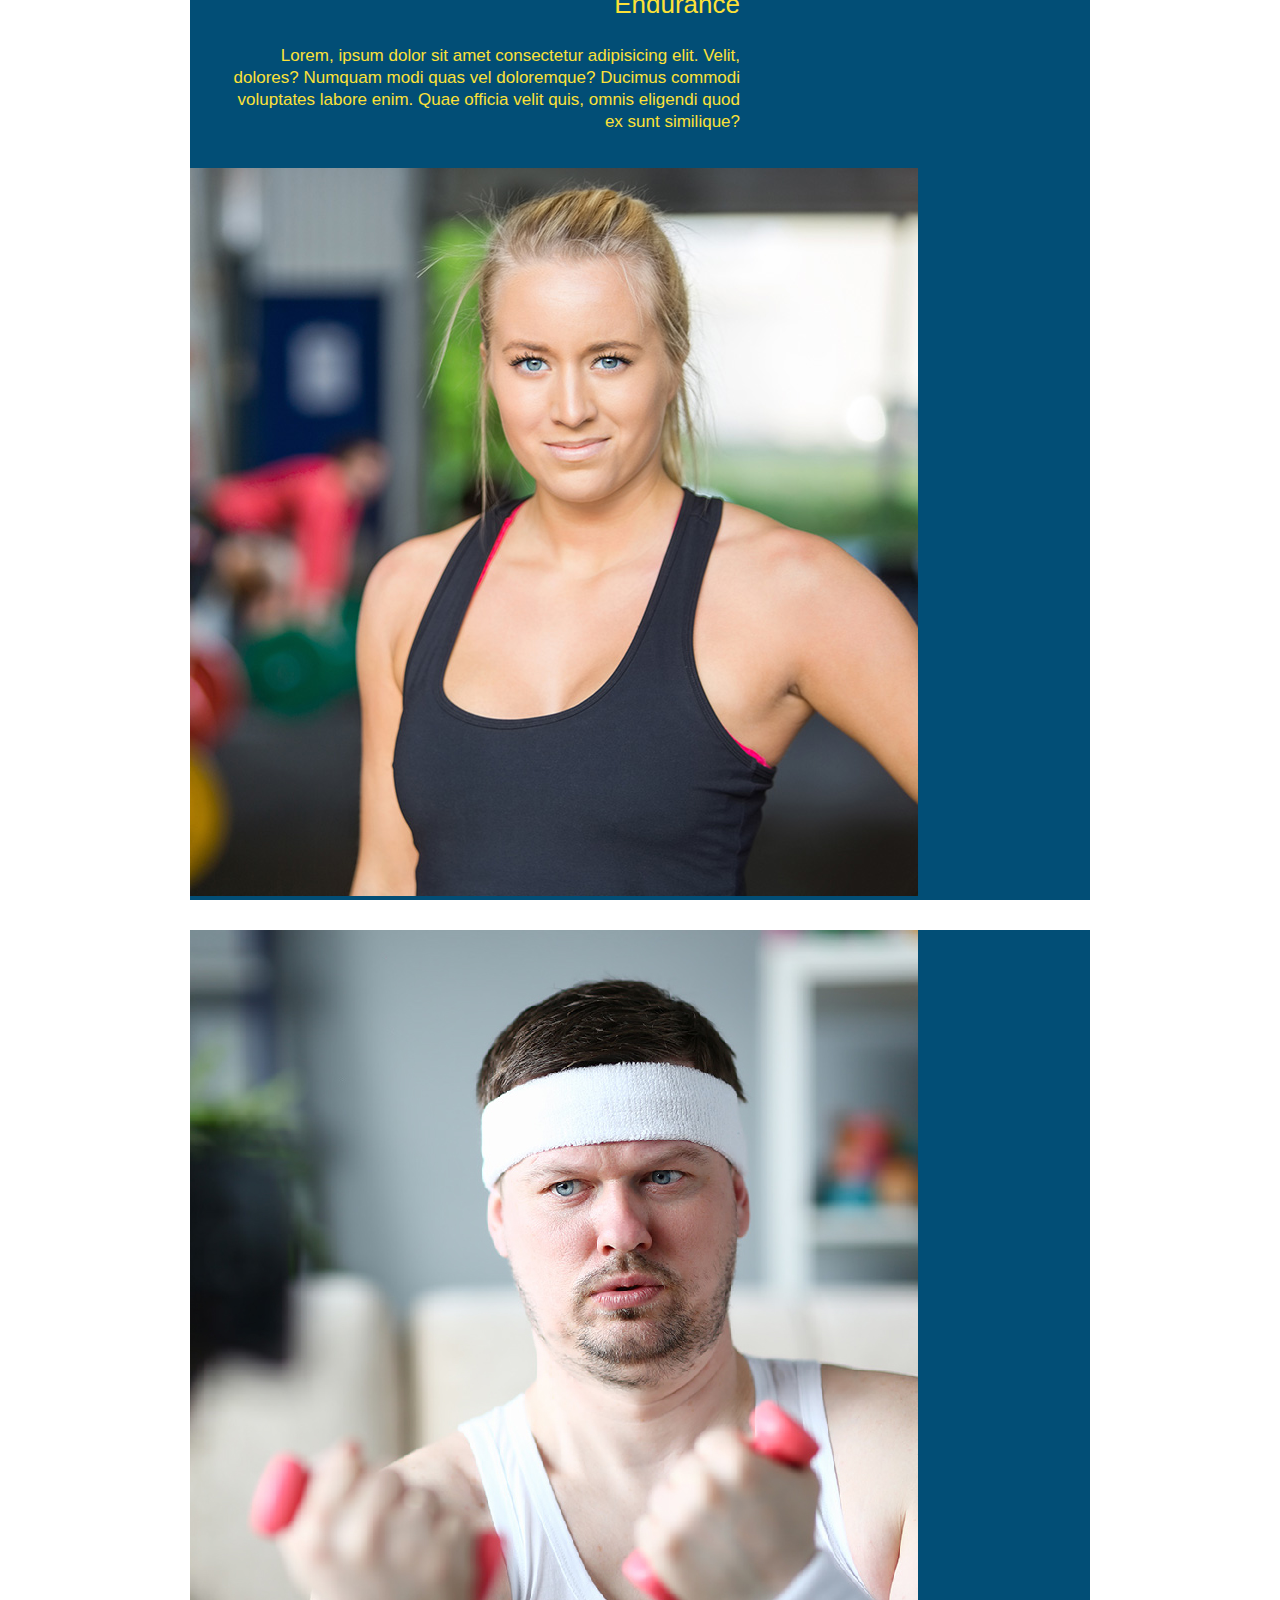
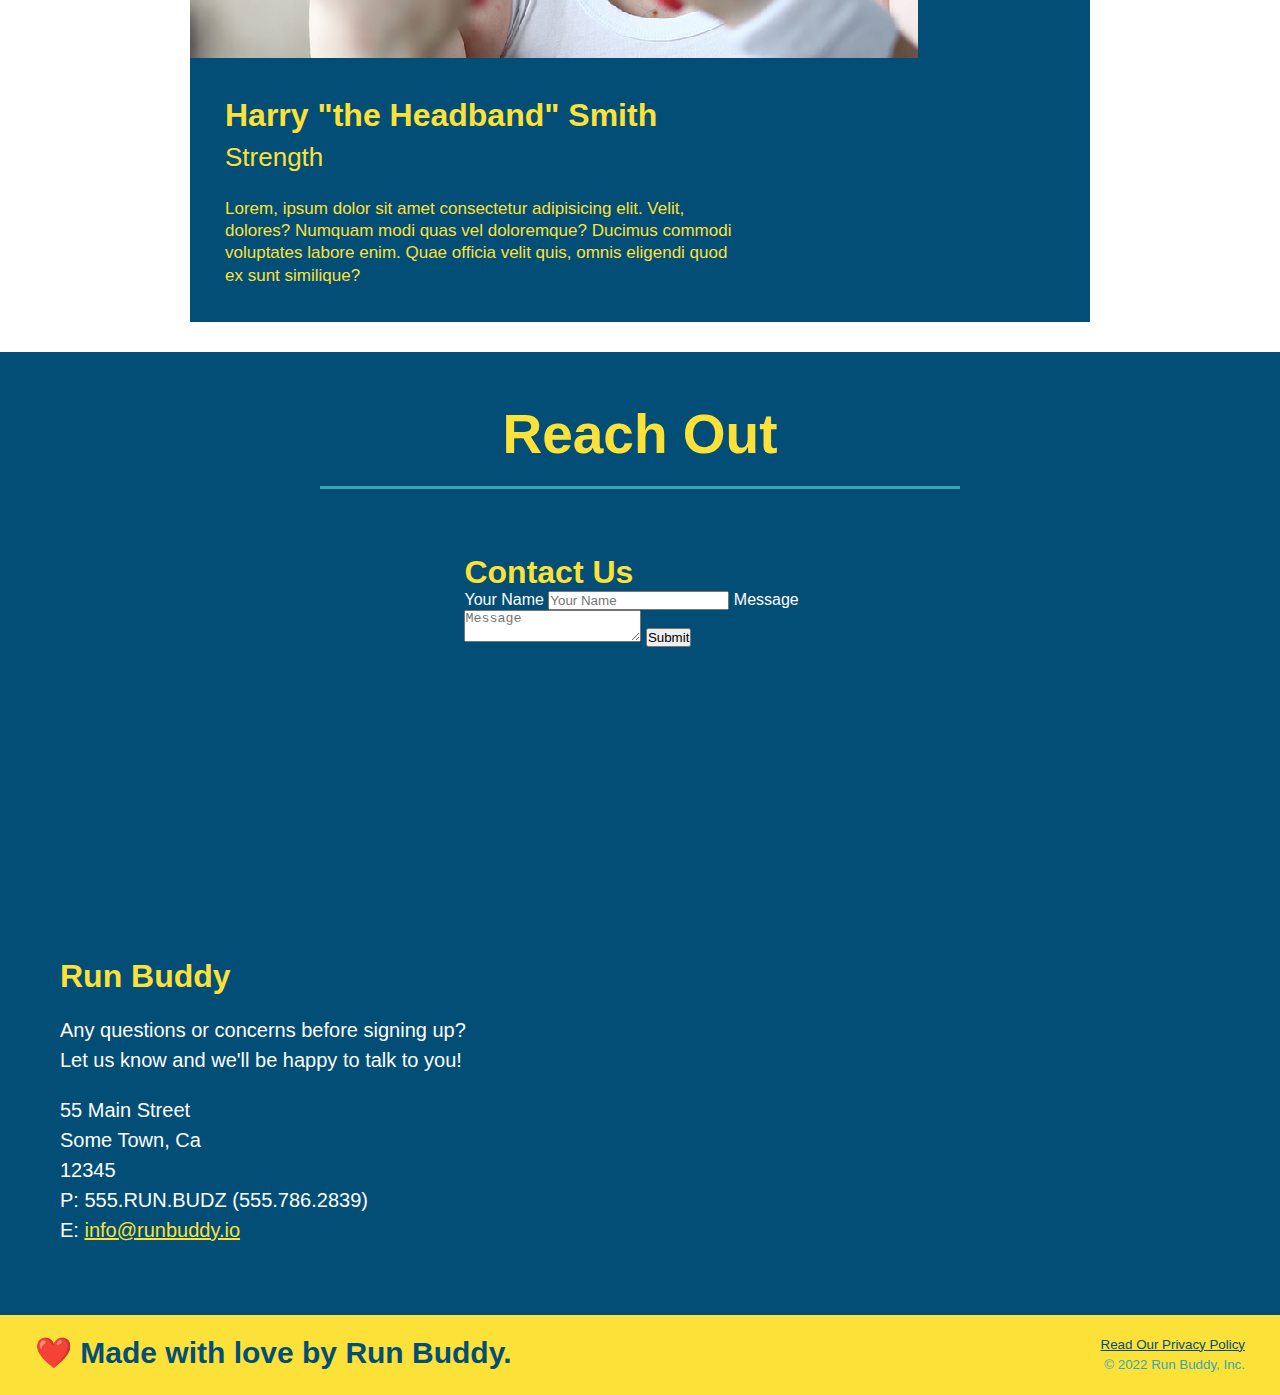
==== commit 86f23658: "add flexbox to the steps" ====
--- a/index.html
+++ b/index.html
@@ -41,10 +41,13 @@
                 </p>
             </div>
             <div class="hero-form">
+
                 <h3>Get Started Today!</h3>
                 <p>Fill out this form and one of our trainers will schedule a consult.</p>
+                
                 <!-- Form element -->
                 <form>
+
                     <label for="name">Enter full name:</label><br>
                     <input type="text" placeholder="Your Name" name="name" id="name" class="form-input" /><br>
                     <label for="email">Enter email address:</label><br>
@@ -78,41 +81,90 @@
         </section>
 
         <section id="what-we-do" class="intro">
-            <h2  class="section-title primary-border">What We Do</h2>
-            <p>
-                Lorem ipsum dolor, sit amet consectetur adipisicing elit. Ratione, rem accusantium suscipit vitae eveniet minus corrupti, ipsa laborum officia nesciunt sequi iusto sunt quia quis laudantium? Aspernatur obcaecati aliquid saepe!
-            </p>
+
+            <div class="flex-row">
+                <h2  class="section-title primary-border">
+                    What We Do
+                </h2>
+            </div>
+
+            <div class="flex-row">
+                <p>
+                    Lorem ipsum dolor, sit amet consectetur adipisicing elit. Ratione, rem accusantium suscipit vitae eveniet minus corrupti, ipsa laborum officia nesciunt sequi iusto sunt quia quis laudantium? Aspernatur obcaecati aliquid saepe!
+                </p>
+            </div>
+
         </section>
 
         <section id="what-you-do" class="steps">
-            <h2 class="section-title secondary-border">What You Do</h2>
-            <div>
-                <img src="./images/step-1.svg" alt="" />
-                <h3>Step 1: <span>Fill Out the Form Above.</span></h3>
-                <p>You're already here, so why not?</p>
+
+            <div class="flex-row">
+                <h2 class="section-title secondary-border">
+                    What You Do
+                </h2>
+            </div>
+
+            <div class="step">
+                <h3>Step 1.</h3>
+                <div class="step-info">
+                    <div class="step-img">
+                        <img src="./images/step-1.svg" alt="" />
+                    </div>
+                    <div class="step-text">
+                        <h4>Fill Out the Form Above</h4>
+                        <p>You're already here, so why not?</p>
+                    </div>
+                </div>                
             </div>
             
-            <div>
-                <img src="./images/step-2.svg" alt="">
-                <h3>Step 2: <span>Consult With One of Our Trainers.</span> </h3>
-                <p>Are you here to build muscle, lose weight, or just feel good?</p>
+            <div class="step">
+                <h3>Step 2.</h3>
+                <div class="step-info">
+                    <div class="step-img">
+                        <img src="./images/step-2.svg" alt="">
+                    </div>
+                    <div class="step-text">
+                        <h4>Consult With One of Our Trainers.</h4>
+                        <p>Are you here to build muscle, lose weight, or just feel good?</p>
+                    </div>
+                </div>
+            </div>
+                           
+            <div class="step">
+                <h3>Step 3.</h3>
+                <div class="step-info">
+                    <div class="step-img">
+                        <img src="./images/step-3.svg" alt="">        
+                    </div>
+                    <div class="step-text">
+                        <h4>Get Running.</h4>
+                        <p>Hit the ground running (literally) once your trainer lays out your plan.</p>
+                    </div>
+                </div>                
             </div>
             
-            <div>
-                <img src="/images/step-3.svg" alt="">
-                <h3>Step 3: <span>Get Running.</span></h3>
-                <p>Hit the ground running (literally) once your trainer lays out your plan.</p>
-            </div>
-            
-            <div>
-                <img src="./images/step-4.svg" alt="">
-                <h3>Step 4: <span>See Results.</span></h3>
-                <p>Bi-weekly checkins with your trainer will keep you focused</p>
-              </div>
+            <div class="step">
+                <h3>Step 4.</h3>
+                <div class="step-info">
+                    <div class="step-img">
+                        <img src="./images/step-4.svg" alt="">
+                    </div>
+                    <div class="step-text">
+                        <h4>See Results.</h4>
+                        <p>Bi-weekly checkins with your trainer will keep you focused</p>
+                    </div>
+                </div>
+            </div>
+
         </section>
 
         <section id="your-trainers" class="trainers">
-            <h2 class="section-title primary-border">Meet The Trainers</h2>
+            <div class="flex-row">
+                <h2 class="section-title primary-border">
+                    Meet The Trainers
+                </h2>
+            </div>
+
             <article class="trainer">
                 <img src="./images/01-05-trainers/trainer-1.jpg" alt="Arron Stephens in his workout clothes, ready to pump iron" />
                 <div class="trainer-bio text-left">
@@ -123,6 +175,7 @@
                     </p>
                 </div>
             </article>
+
             <article class="trainer">
                <div class="trainer-bio text-right">
                     <h3>Joanna Gill</h3>
@@ -133,6 +186,7 @@
                 </div>
                 <img src="./images/01-05-trainers/trainer-2.jpg" alt="Joanna Gill cooling off after a workout" />
             </article>
+
             <article class="trainer">
                 <img src="./images/01-05-trainers/trainer-3.jpg" alt="Harry Smith wearing a headband and lifting comically small pink weights" />
                 <div class="trainer-bio text-left">
@@ -143,10 +197,17 @@
                     </p>
                 </div>
             </article>
+
         </section>
 
         <section id="reach-out" class="contact">
-            <h2 class="section-title secondary-border">Reach Out</h2>
+
+            <div class="flex-row">
+                <h2 class="section-title secondary-border">
+                    Reach Out
+                </h2>
+            </div>
+
             <div class="contact-info">
                 <iframe src="https://www.google.com/maps/embed?pb=!1m18!1m12!1m3!1d2882.765987793747!2d-79.3435064840676!3d43.736187979118554!2m3!1f0!2f0!3f0!3m2!1i1024!2i768!4f13.1!3m3!1m2!1s0x89d4cd714c211b6f%3A0x8591c9e9b8e512e6!2s16%20The%20Donway%20E%2C%20North%20York%2C%20ON%20M3C%201X8!5e0!3m2!1sen!2sca!4v1652048273296!5m2!1sen!2sca" 
                 style="border:0;" 
--- a/style.css
+++ b/style.css
@@ -9,12 +9,17 @@
     font-family:  Helvetica, Arial, sans-serif;
     color: #39a6b2;
   }
+
+  /*header section */
   
 header {
     padding: 20px 20px;
     color: yellow;
     background-color: #39a6b2;
     width: 100%;
+    display: flex;
+    justify-content: space-between;
+    flex-wrap: wrap;
   }
 
 header h1 {
@@ -22,11 +27,10 @@
   font-size: 36px;
   color: #fce138;
   margin: 0;
-  display: inline;
-}
-
-header ul{
-  list-style-type: none;
+}
+
+header nav{
+  margin: 7px 0;
 }
 
 header a {
@@ -34,54 +38,60 @@
   color: #fce138
 }
 
-header nav{
-  float: right;
-  margin: 7px 0;
-}
-
-header nav ul li {
-  display: inline;
-}
+
+header nav ul {
+  display: flex;
+  flex-wrap: wrap;
+  justify-content: space-between;
+  align-items: center;
+  list-style: none;
+}
+
 
 header nav ul li a {
   margin: 0 30px;
   font-weight: lighter;
-  font-size: 19px;
-}
+  font-size: 1.5vw;
+}
+
+/* Footer section */
 
 footer {
   padding: 20px 35px 20px 35px;
   background: #fce138;
   width: 100%;
+  display: flex;
+  justify-content: space-between;
+  flex-wrap: wrap;
 }
   
 
 footer h2 {
   color: #024e76;
-  display: inline;
   font-size: 30px;
   margin: 0;
 }
 
 footer div {
-  float: right;
   line-height: 1.5;
   text-align: right;
-  display: inline;
   font-size: smaller;
 }
 
 footer a{
   color: #024e76;
 }
+
+/* Hero section */
 
 .hero {
   background-image: url("./hero-bg.jpg");
-  height: 500px;
   background-size: cover;
   background-position: center;
   padding: 30px;
-  position: relative
+  display: flex;
+  justify-content: center;
+  flex-wrap: wrap;
 }
 
 .hero-form {
@@ -91,9 +101,25 @@
   border-style: solid ;
   border-width: 3px;
   border-color: #024e76;
-  position: absolute;
-  right: 140px;
-}
+  width: 40%;
+  margin: 3.5%;
+}
+
+.hero-cta {
+  width: 35%;
+  text-align: right;
+  margin: 3.5%;
+  color: #fff;
+  font-size: 18px;
+  line-height: 1.3;
+}
+
+.hero-cta h2{
+  font-style: italic;
+  font-size: 55px;
+  color: #fce138;
+}
+
 .hero-form h3 {
   margin: 0;
   font-size: larger;
@@ -127,18 +153,17 @@
   font-weight: bold;
 }
 
-.intro {
-  text-align: center;
+/* Title section */
+
+.flex-row {
+  display: flex;
 }
 
 .intro h2{
   font-size: 55px;
   color: #024e76;
-  margin-bottom: 35px;
-  padding: 0 100px 20px 100px;
   border-bottom: 3px solid;
   border-color: #fce138;
-  display: inline-block;
 }
 
 .intro p{
@@ -148,20 +173,23 @@
   font-size: 20px;
   /*display: inline-block; will work as well if the width is lower than 100%*/
   margin:0 auto;
-}
-
-.steps {
   text-align: center;
-  background: #fce138;
 }
 
 .section-title {
   font-size: 55px;
   color: #024e76;
-  margin-bottom: 35px;
-  padding: 0 100px 20px 100px;
-  display: inline-block;
   border-bottom: 3px solid;
+  padding-bottom: 20px;
+  text-align: center;
+  margin: 0 auto 35px auto;
+  width: 50%;
+}
+
+/* steps section*/
+
+.steps {
+  background: #fce138;
 }
   
 .primary-border {
@@ -172,33 +200,56 @@
   border-color: #39a6b2;
 }
 
-.steps div{
-  margin-bottom: 80px;
-}
-
-.steps img{
-  width: 15%;
-  margin: 10px 0;
-}
-
-.steps h3 {
+.step h3 {
   color: #024e76;
   font-size: 40px;
-  margin-top: 10px;
-}
-
-.steps span{
-  font-size: 35px;
-}
-
-.steps p{
+  flex: 1 30%;
+}
+
+.step-info {
+  flex: 2 70%;
+  display: flex;
+  flex-wrap: wrap;
+  align-items: center;
+}
+
+.step-img {
+  flex: 1 12%;
+  margin-right: 20px;
+}
+
+.step-text {
+  flex: 12;
+}
+
+.step-img img {
+  max-width: 100%;
+}
+
+.step-text p {
   color: #39a6b2;
-  font-size: 23px;
-}
-
-.trainers{
-  text-align: center;
-}
+  font-size: 18px;
+}
+
+.step-text h4 {
+  font-size: 26px;
+  line-height: 1.5;
+  color: #024e76;
+}
+
+.step {
+  margin: 50px auto;
+  padding-bottom: 50px;
+  width: 80%;
+  border-bottom: 1px solid #39a6b2;
+  display: flex;
+  flex-wrap: wrap;
+  align-items: center;
+  justify-content: space-between;
+}
+
+
+/*trainers section */
 
 .trainer {
   width: 900px;
@@ -239,7 +290,6 @@
 }
 
 .contact {
-  text-align: center;
   background: #024e76;
   padding-top: 50px;
   padding-bottom: 50px;
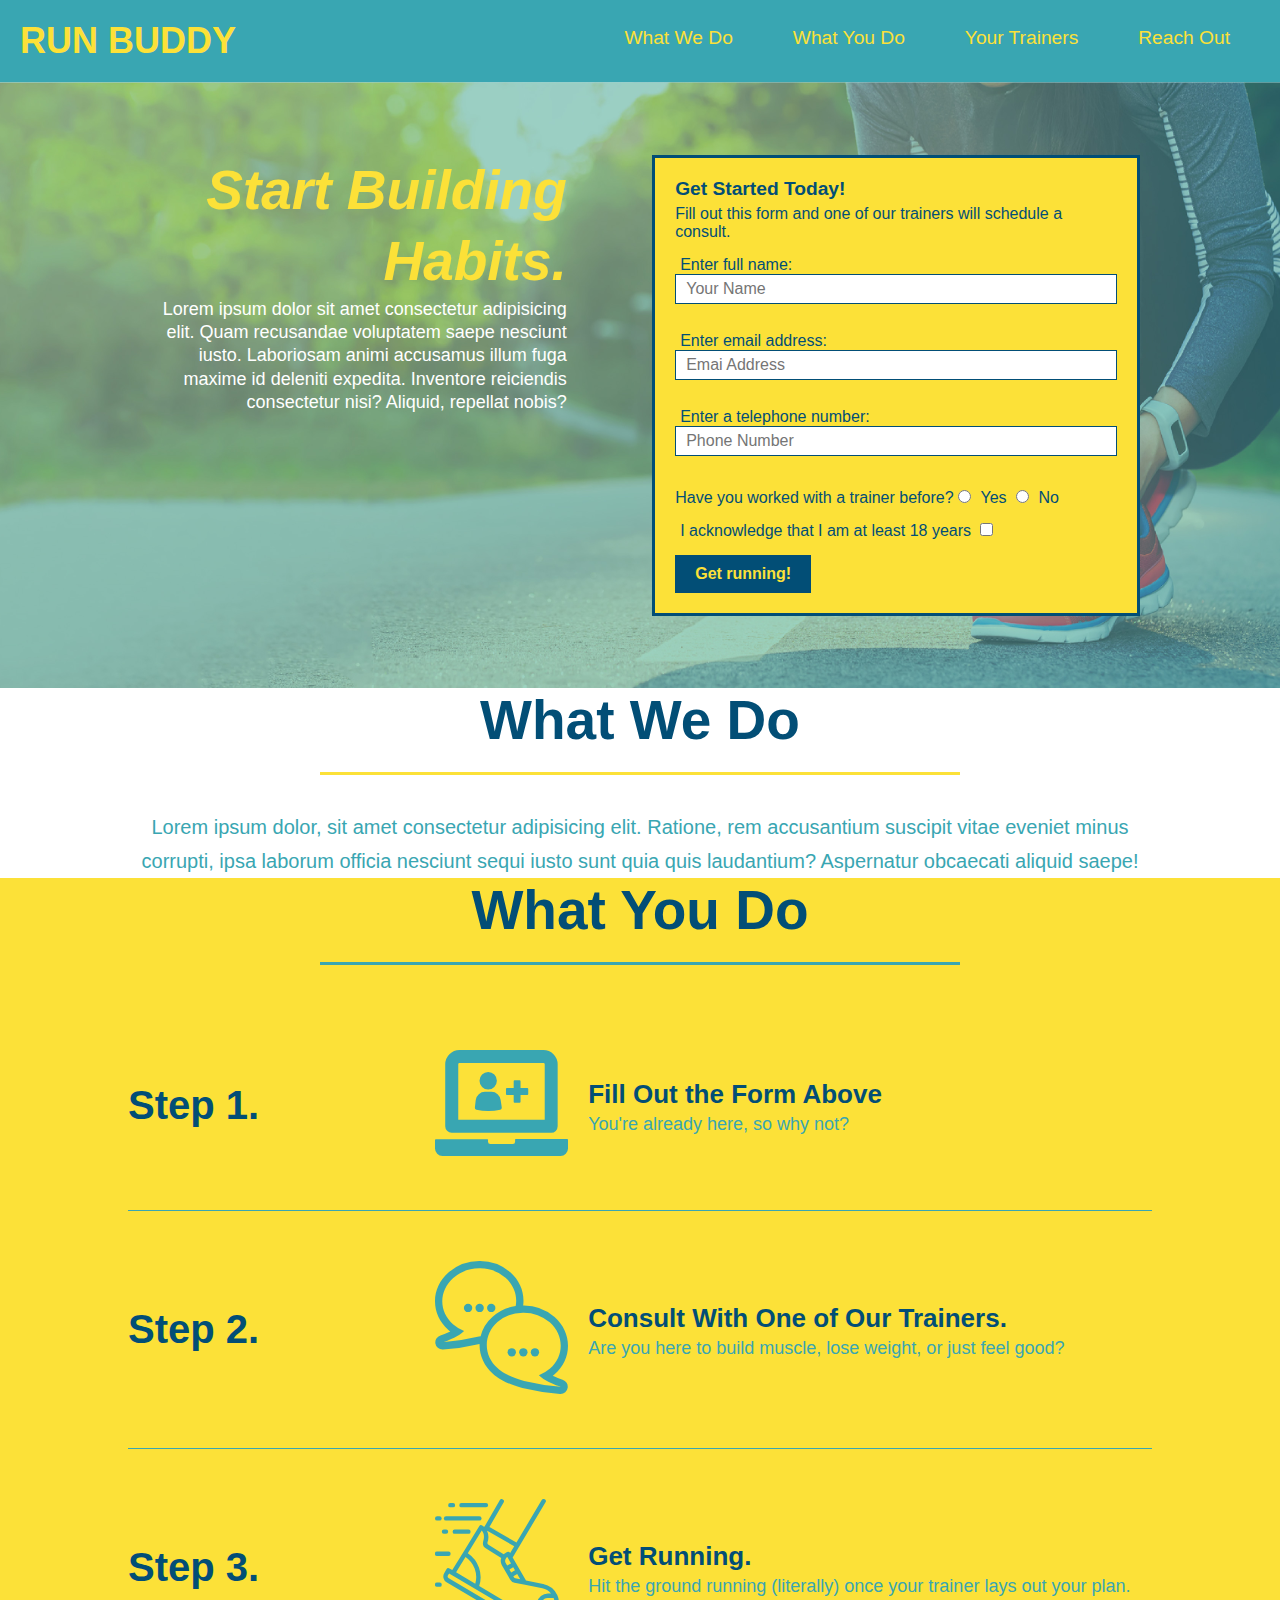
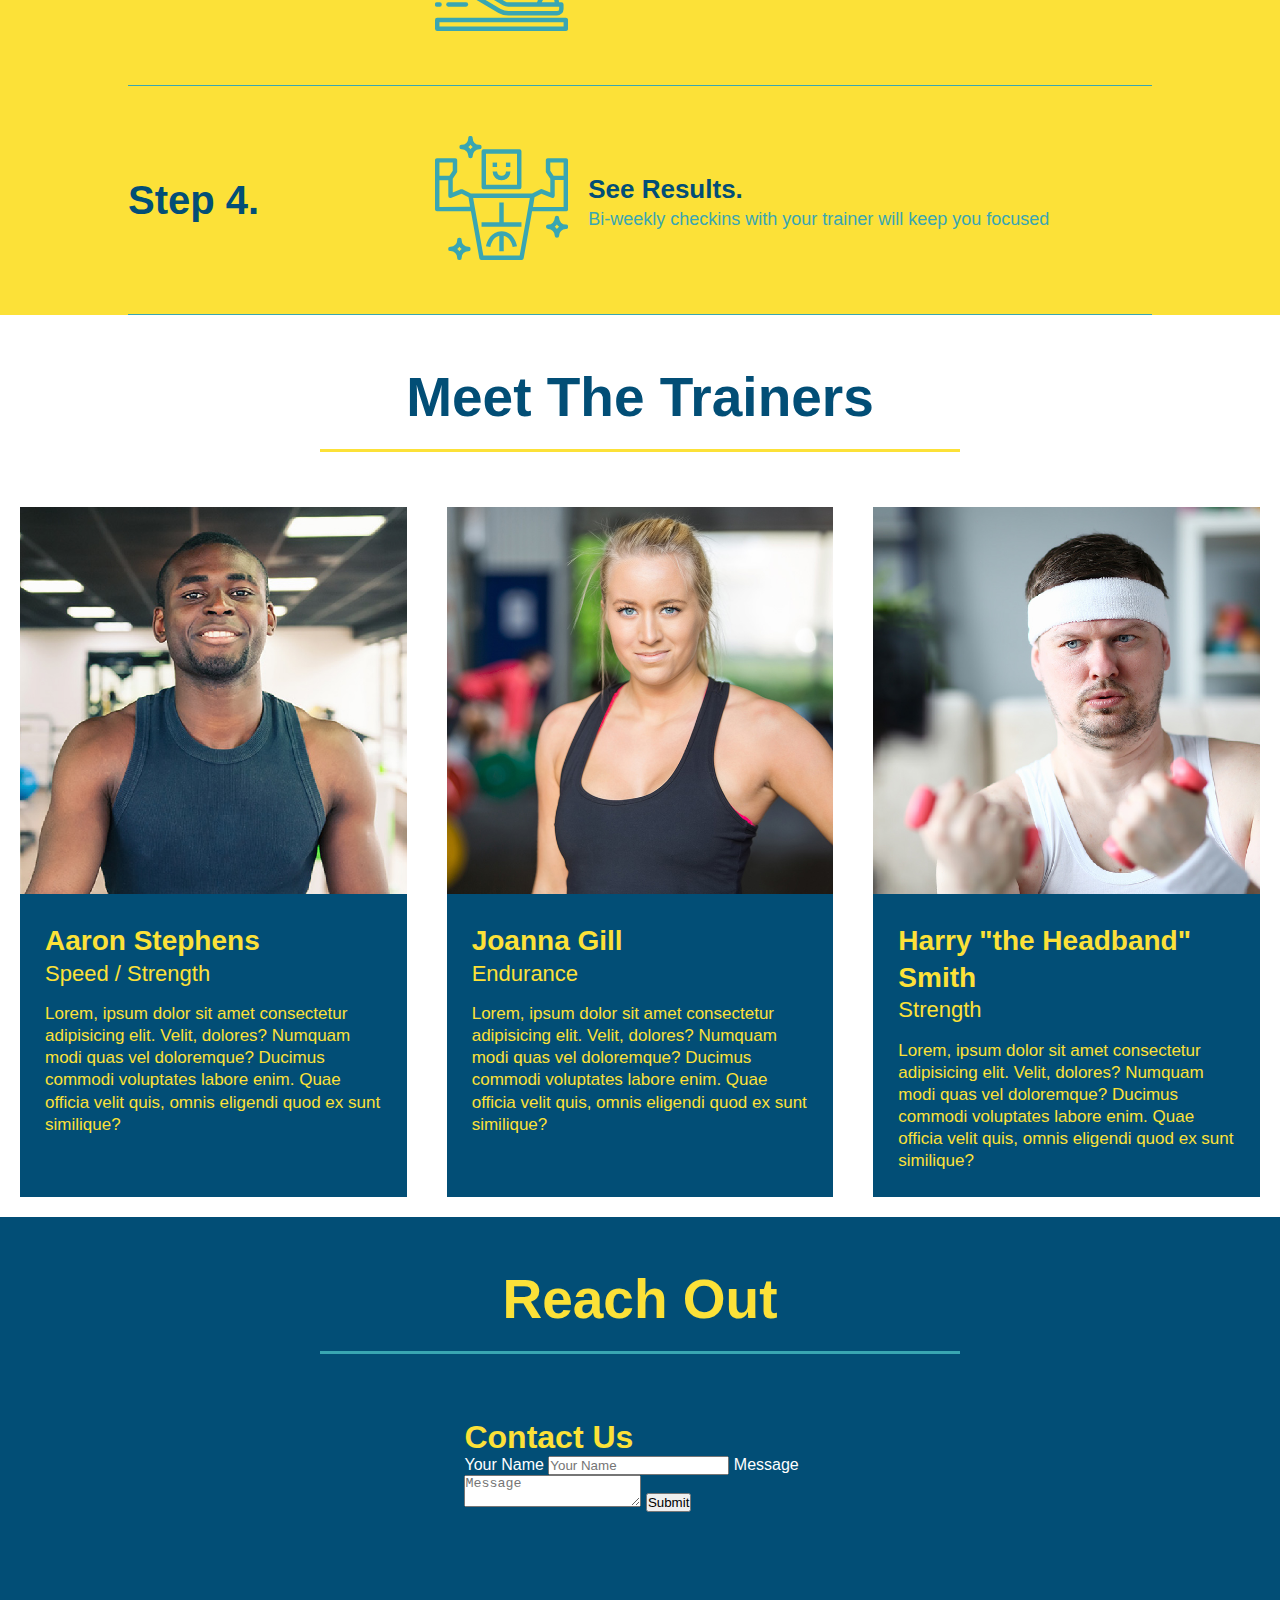
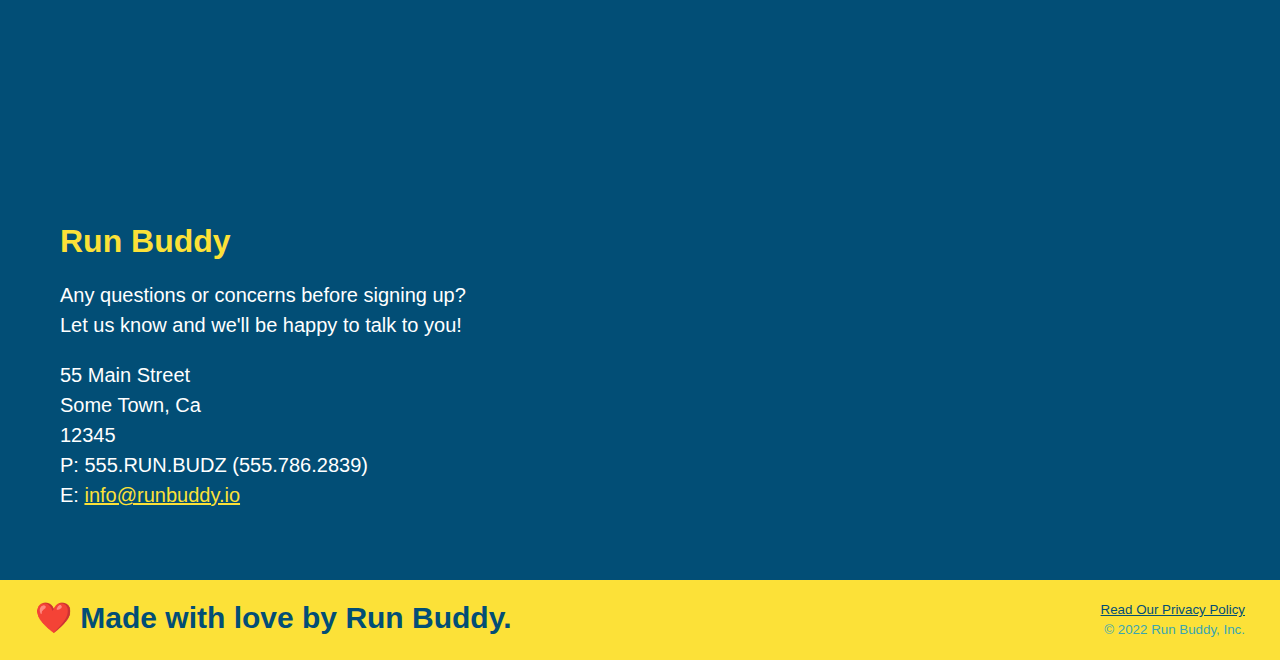
==== commit 476c8f20: "add flexbox to the trainers" ====
--- a/index.html
+++ b/index.html
@@ -158,45 +158,49 @@
 
         </section>
 
-        <section id="your-trainers" class="trainers">
+        <section id="your-trainers">
             <div class="flex-row">
                 <h2 class="section-title primary-border">
                     Meet The Trainers
                 </h2>
             </div>
-
-            <article class="trainer">
-                <img src="./images/01-05-trainers/trainer-1.jpg" alt="Arron Stephens in his workout clothes, ready to pump iron" />
-                <div class="trainer-bio text-left">
-                    <h3>Aaron Stephens</h3>
-                    <h4>Speed / Strength</h4>
-                    <p>
-                        Lorem, ipsum dolor sit amet consectetur adipisicing elit. Velit, dolores? Numquam modi quas vel doloremque? Ducimus commodi voluptates labore enim. Quae officia velit quis, omnis eligendi quod ex sunt similique?
-                    </p>
-                </div>
-            </article>
-
-            <article class="trainer">
-               <div class="trainer-bio text-right">
-                    <h3>Joanna Gill</h3>
-                    <h4>Endurance</h4>
-                    <p>
-                        Lorem, ipsum dolor sit amet consectetur adipisicing elit. Velit, dolores? Numquam modi quas vel doloremque? Ducimus commodi voluptates labore enim. Quae officia velit quis, omnis eligendi quod ex sunt similique?
-                    </p>
-                </div>
+            
+            <div class="trainers">
+
+                <article class="trainer">
+                    <img src="./images/01-05-trainers/trainer-1.jpg" alt="Arron Stephens in his workout clothes, ready to pump iron" />
+                    <div class="trainer-bio">
+                        <h3 class="trainer-name">Aaron Stephens</h3>
+                        <h4 class="trainer-role">Speed / Strength</h4>
+                        <p>
+                            Lorem, ipsum dolor sit amet consectetur adipisicing elit. Velit, dolores? Numquam modi quas vel doloremque? Ducimus commodi voluptates labore enim. Quae officia velit quis, omnis eligendi quod ex sunt similique?
+                        </p>
+                    </div>
+                </article>
+
+                <article class="trainer">
                 <img src="./images/01-05-trainers/trainer-2.jpg" alt="Joanna Gill cooling off after a workout" />
-            </article>
-
-            <article class="trainer">
-                <img src="./images/01-05-trainers/trainer-3.jpg" alt="Harry Smith wearing a headband and lifting comically small pink weights" />
-                <div class="trainer-bio text-left">
-                    <h3>Harry "the Headband" Smith</h3>
-                    <h4>Strength</h4>
-                    <p>
-                        Lorem, ipsum dolor sit amet consectetur adipisicing elit. Velit, dolores? Numquam modi quas vel doloremque? Ducimus commodi voluptates labore enim. Quae officia velit quis, omnis eligendi quod ex sunt similique?
-                    </p>
-                </div>
-            </article>
+                <div class="trainer-bio">
+                        <h3 class="trainer-name">Joanna Gill</h3>
+                        <h4 class="trainer-role">Endurance</h4>
+                        <p>
+                            Lorem, ipsum dolor sit amet consectetur adipisicing elit. Velit, dolores? Numquam modi quas vel doloremque? Ducimus commodi voluptates labore enim. Quae officia velit quis, omnis eligendi quod ex sunt similique?
+                        </p>
+                    </div>
+                </article>
+
+                <article class="trainer">
+                    <img src="./images/01-05-trainers/trainer-3.jpg" alt="Harry Smith wearing a headband and lifting comically small pink weights" />
+                    <div class="trainer-bio">
+                        <h3 class="trainer-name">Harry "the Headband" Smith</h3>
+                        <h4 class="trainer-role">Strength</h4>
+                        <p>
+                            Lorem, ipsum dolor sit amet consectetur adipisicing elit. Velit, dolores? Numquam modi quas vel doloremque? Ducimus commodi voluptates labore enim. Quae officia velit quis, omnis eligendi quod ex sunt similique?
+                        </p>
+                    </div>
+                </article>
+                
+            </div>
 
         </section>
 
--- a/style.css
+++ b/style.css
@@ -252,42 +252,45 @@
 /*trainers section */
 
 .trainer {
-  width: 900px;
-  margin: 0 auto 30px auto;
+  margin: 20px;
   background: #024e76;
   color: #fce138;
-  overflow: auto;
+  flex: 1;
+}
+
+.trainers {
+  width: 100%;
+  margin: 0 auto;
+  display: flex;
+  flex-wrap: wrap;
+  justify-content: space-around;
+}
+
+.trainer img{
+  width: 100%;
 }
 
 .trainer-bio{
-  padding: 35px;
-  float: left;
-  width: 65%;
+  padding: 25px;
+  line-height: 1.3;
 }
 
 .trainer-bio h3{
-  font-size: 32px;
-  margin-bottom: 8px;
+  font-size: 28px;
 }
 
 .trainer-bio h4{
   font-weight: lighter;
-  font-size: 26px;
-  margin-bottom: 25px;
-}
-
-.trainer-bio p{
+  font-size: 22px;
+  margin-bottom: 15px;
+}
+
+.trainer-bio p {
   font-size: 17px;
   line-height: 1.3;
 }
 
-.text-left{
-  text-align: left;
-}
-
-.text-right{
-  text-align: right;
-}
+/* contact section*/
 
 .contact {
   background: #024e76;
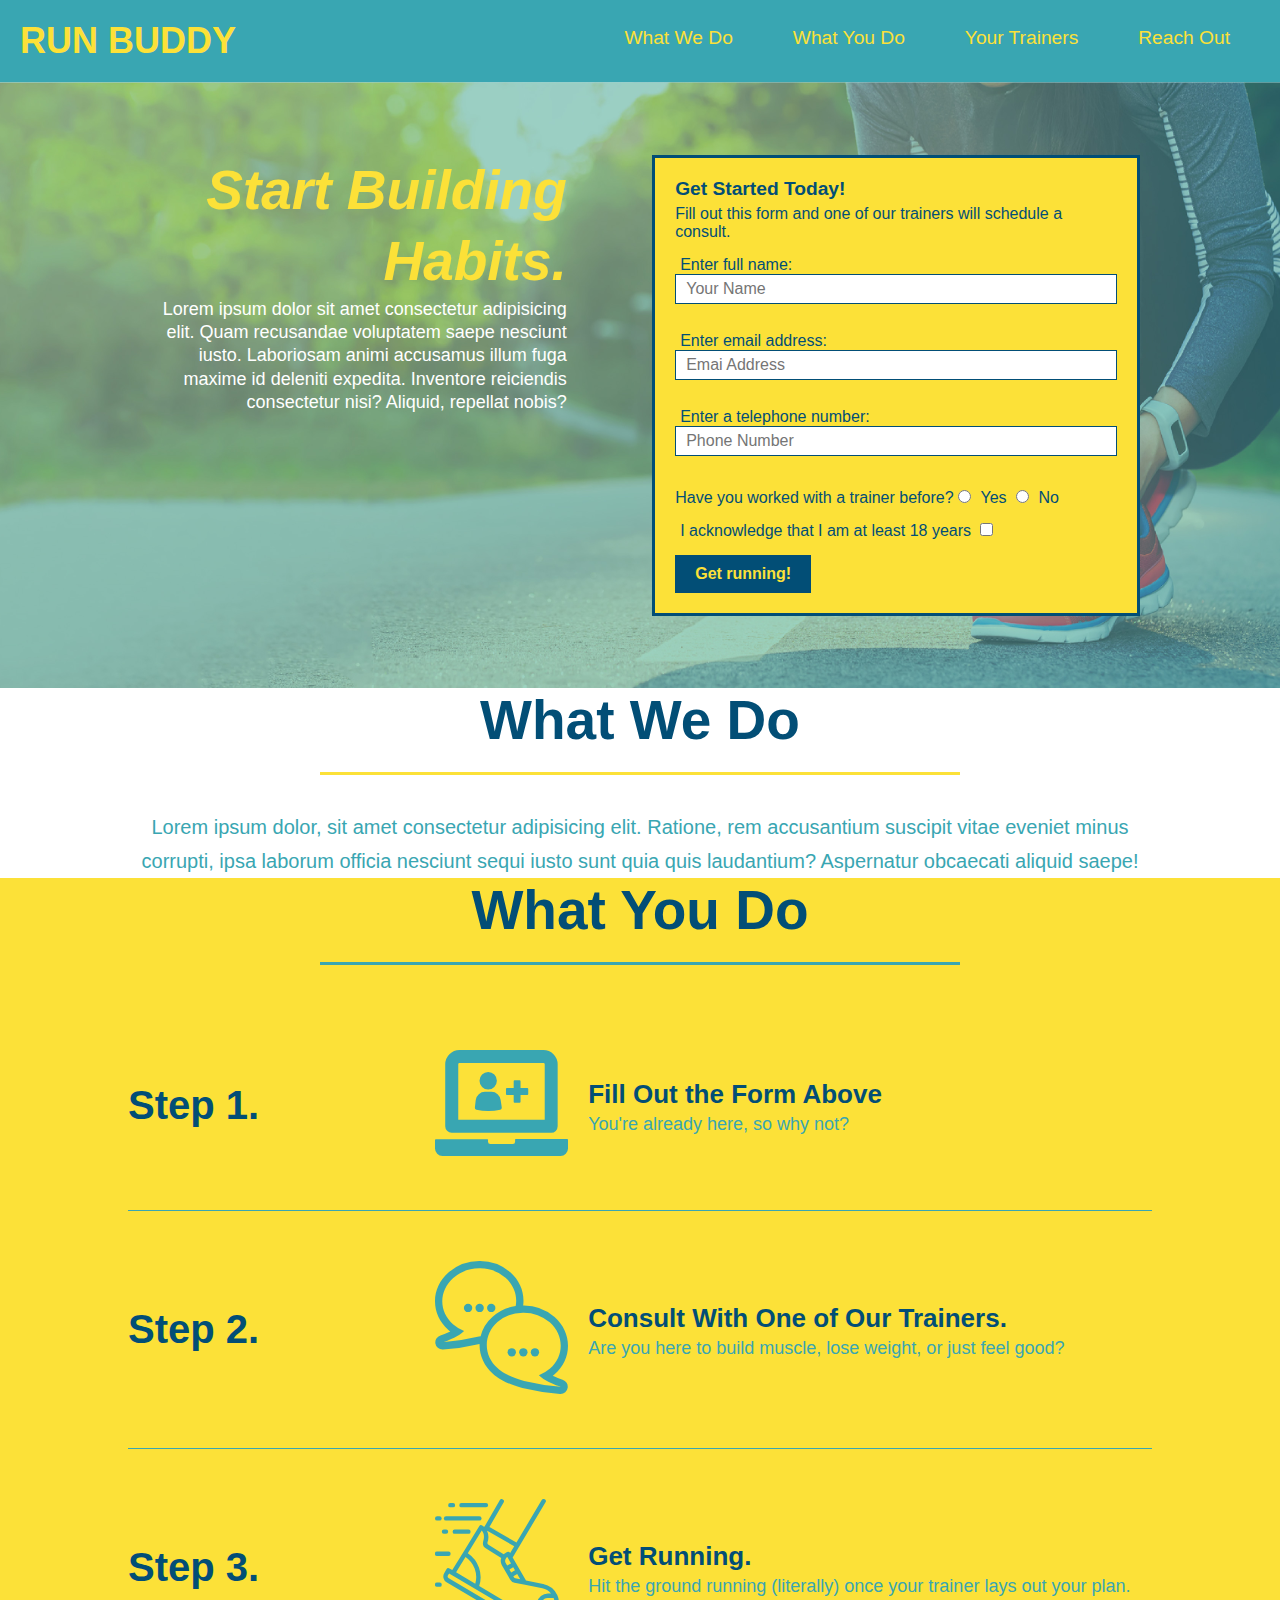
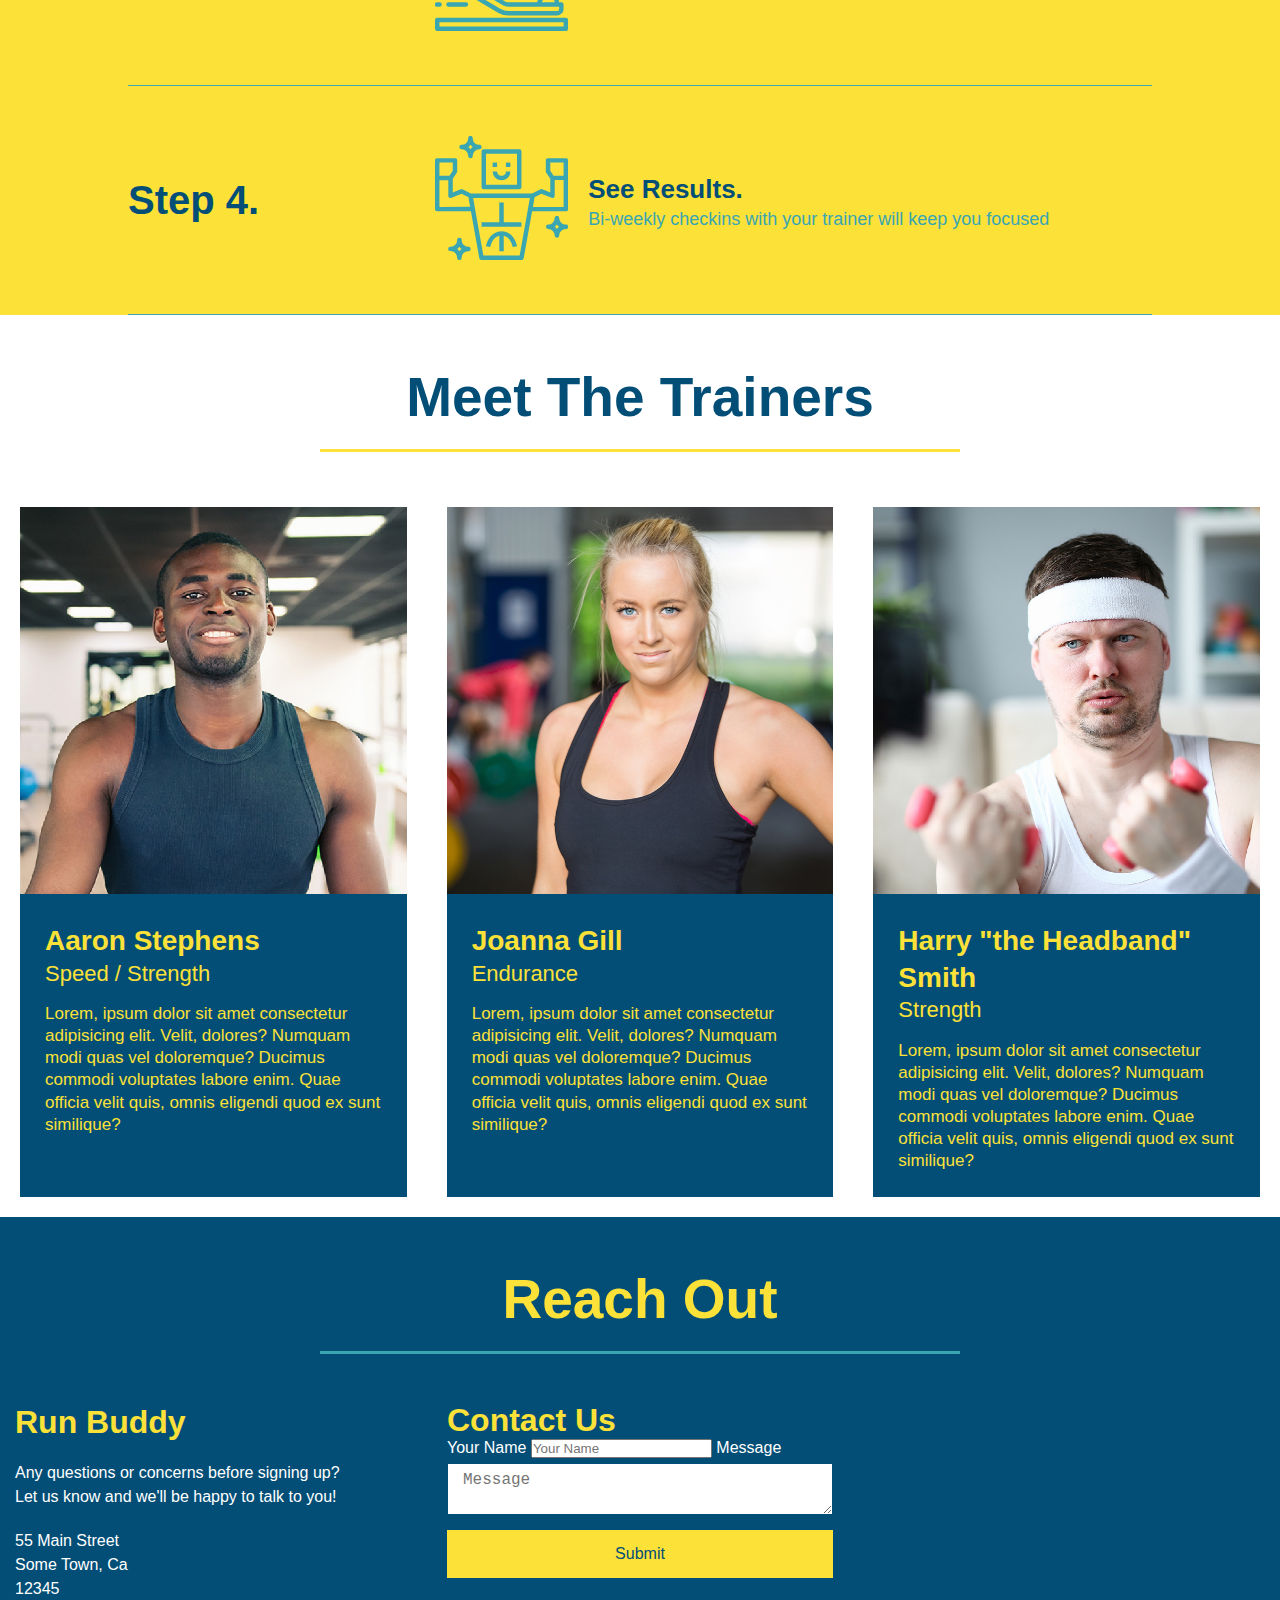
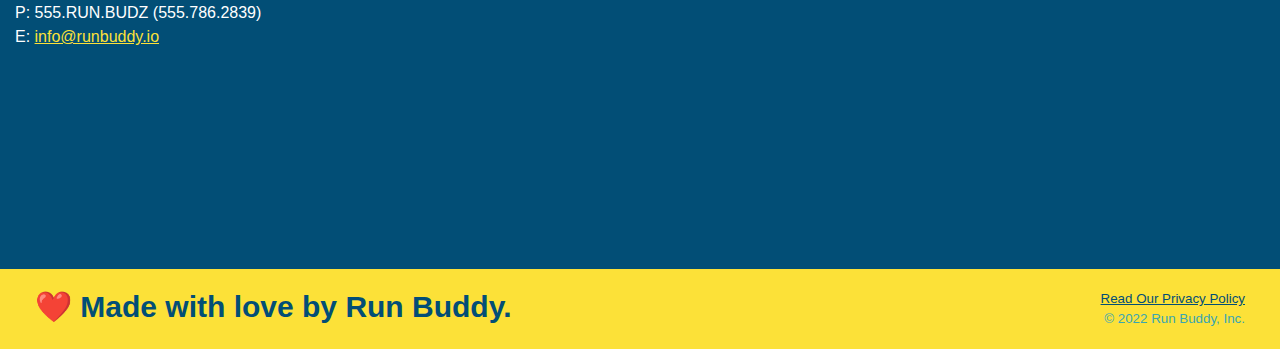
==== commit d9d2f7d0: "add flexbox to contact us" ====
--- a/index.html
+++ b/index.html
@@ -213,27 +213,7 @@
             </div>
 
             <div class="contact-info">
-                <iframe src="https://www.google.com/maps/embed?pb=!1m18!1m12!1m3!1d2882.765987793747!2d-79.3435064840676!3d43.736187979118554!2m3!1f0!2f0!3f0!3m2!1i1024!2i768!4f13.1!3m3!1m2!1s0x89d4cd714c211b6f%3A0x8591c9e9b8e512e6!2s16%20The%20Donway%20E%2C%20North%20York%2C%20ON%20M3C%201X8!5e0!3m2!1sen!2sca!4v1652048273296!5m2!1sen!2sca" 
-                style="border:0;" 
-                allowfullscreen="" 
-                loading="lazy">              
-                </iframe>
-
-                <div class="contact-form">
-                    <h3>Contact Us</h3>
-                    <form>
-                        
-                        <label for="contact-name">Your Name</label>
-                        <input type="text" id="contact-name" placeholder="Your Name" />
-
-                        <label for="contact-message">Message</label>
-                        <textarea id="contact-message" placeholder="Message"></textarea>
-
-                        <button type="submit">Submit</button>
-
-                    </form>
-                </div>
-                
+
                 <div>
                     <h3>Run Buddy</h3>
                     <p>
@@ -249,11 +229,31 @@
                         E: <a href="mailto:info@runbuddy.io">info@runbuddy.io</a>
                       </address>
                 </div>
-                
+
+                <div class="contact-form">
+                    <h3>Contact Us</h3>
+                    <form>                        
+                        <label for="contact-name">Your Name</label>
+                        <input type="text" id="contact-name" placeholder="Your Name" />
+
+                        <label for="contact-message">Message</label>
+                        <textarea id="contact-message" placeholder="Message"></textarea>
+
+                        <button type="submit">Submit</button>
+                    </form>
+                </div>
+
+                <iframe 
+                src="https://www.google.com/maps/embed?pb=!1m18!1m12!1m3!1d2882.765987793747!2d-79.3435064840676!3d43.736187979118554!2m3!1f0!2f0!3f0!3m2!1i1024!2i768!4f13.1!3m3!1m2!1s0x89d4cd714c211b6f%3A0x8591c9e9b8e512e6!2s16%20The%20Donway%20E%2C%20North%20York%2C%20ON%20M3C%201X8!5e0!3m2!1sen!2sca!4v1652048273296!5m2!1sen!2sca" 
+                style="border:0;" 
+                allowfullscreen="" 
+                loading="lazy"></iframe>
+
             </div>
         </section>
 
     </body>
+    
     <footer>
         <h2>❤️ Made with love by Run Buddy.</h2>
         <div>
--- a/style.css
+++ b/style.css
@@ -292,27 +292,32 @@
 
 /* contact section*/
 
+.contact-info > * { /* *select all children elements >specifically direct children elemnts listed first */
+  flex: 1;
+  margin: 15px;
+}
+
 .contact {
   background: #024e76;
   padding-top: 50px;
   padding-bottom: 50px;
 }
 
+.contact-info {
+  display: flex;
+  justify-content: space-between;
+  flex-wrap: wrap;
+}
+
 .contact h2{
   color: #fce138;
 }
 
 .contact-info iframe {
-  width: 400px;
   height: 400px;
 }
 
 .contact-info div{
-  width: 410px;
-  display: inline-block;
-  vertical-align: top;
-  text-align: left;
-  margin: 30px 0 0 60px;
   color: white;
 }
 
@@ -324,12 +329,34 @@
 .contact-info p, .contact-info address{
   margin: 20px 0;
   line-height: 1.5;
-  font-size: 20px;
+  font-size: 16px;
   font-style: normal;
 }
 
 .contact-info a{
   color: #fce138;
+}
+
+.contact-form, .contact-form textarea{
+  border: 1px solid #024e76;
+  display: block;
+  padding: 7px 15px;
+  font-size: 16px;
+  color: #024e76;
+  width: 100%;
+  margin-bottom: 15px;
+  margin-top: 5px;
+}
+
+
+.contact-form button {
+  width: 100%;
+  border: none;
+  background: #fce138;
+  color: #024e76;
+  text-align: center;
+  padding: 15px 0;
+  font-size: 16px;
 }
 
 /*Privacy page*/
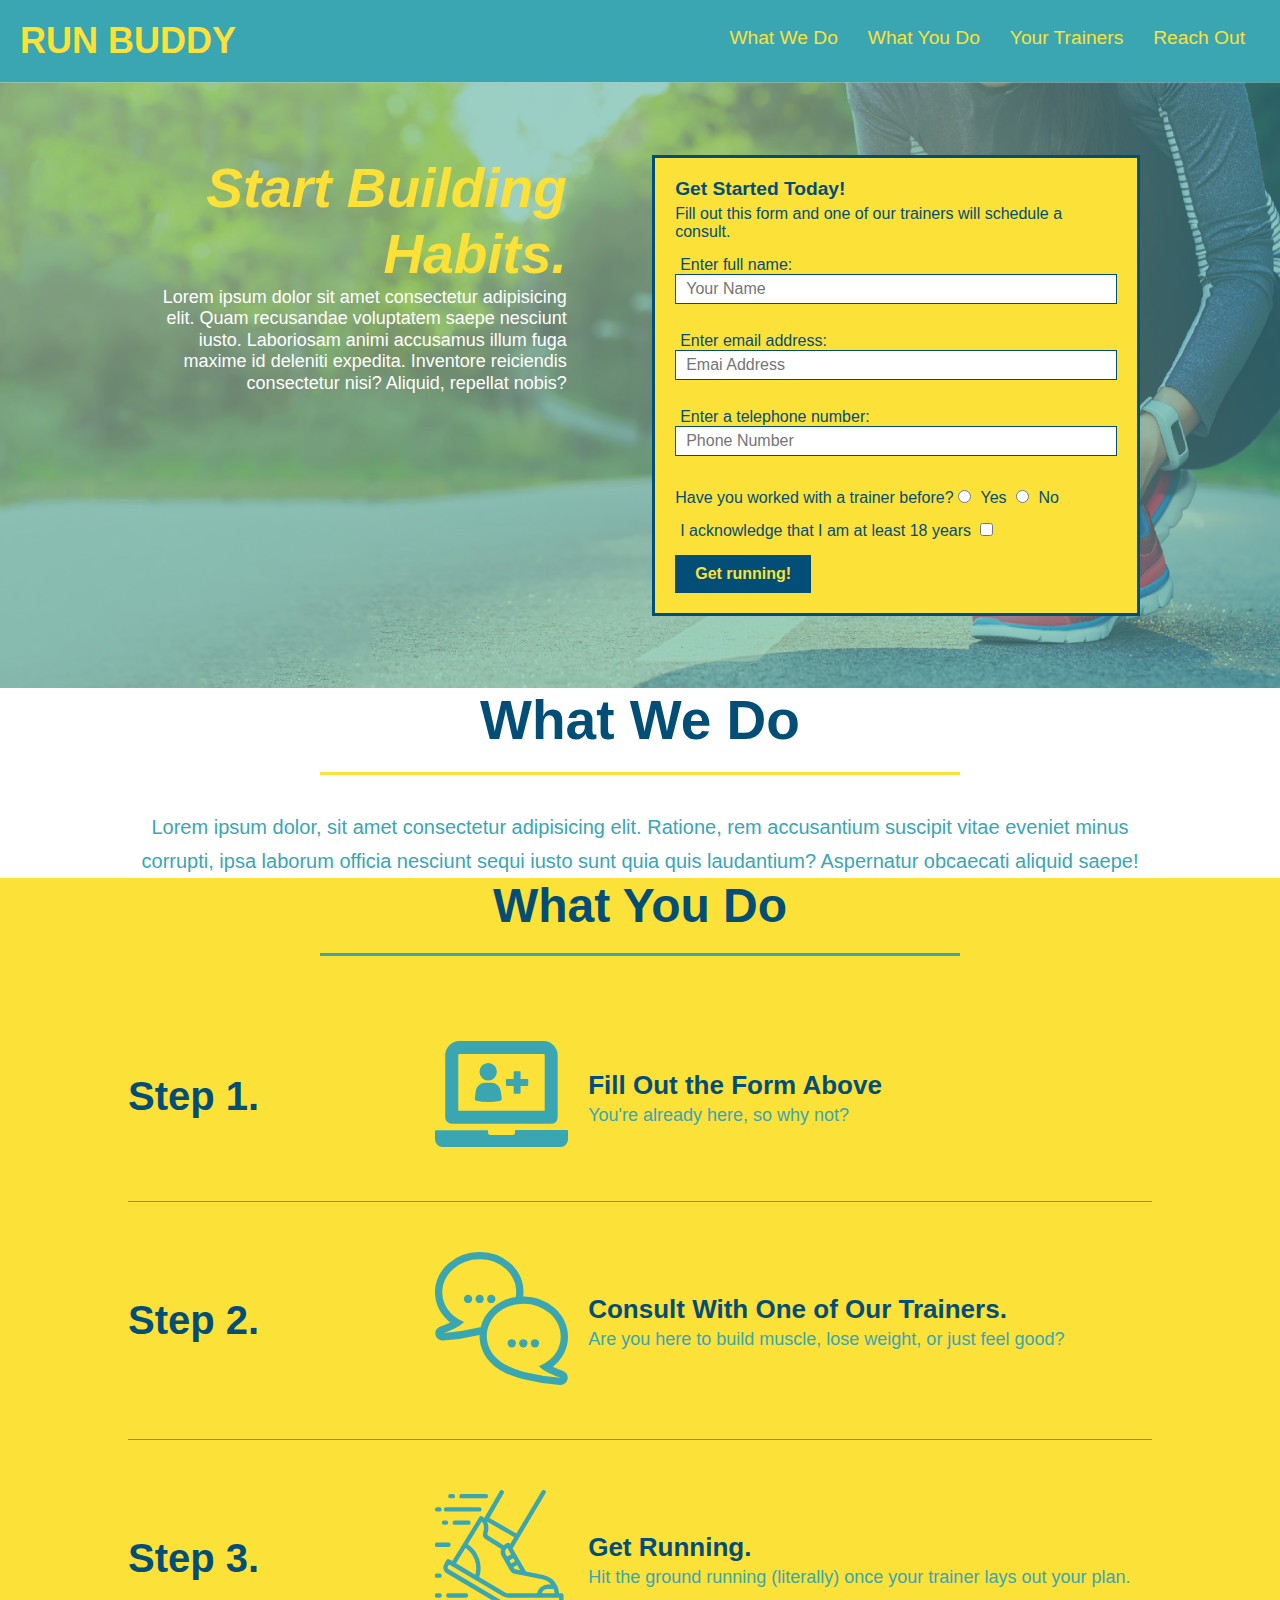
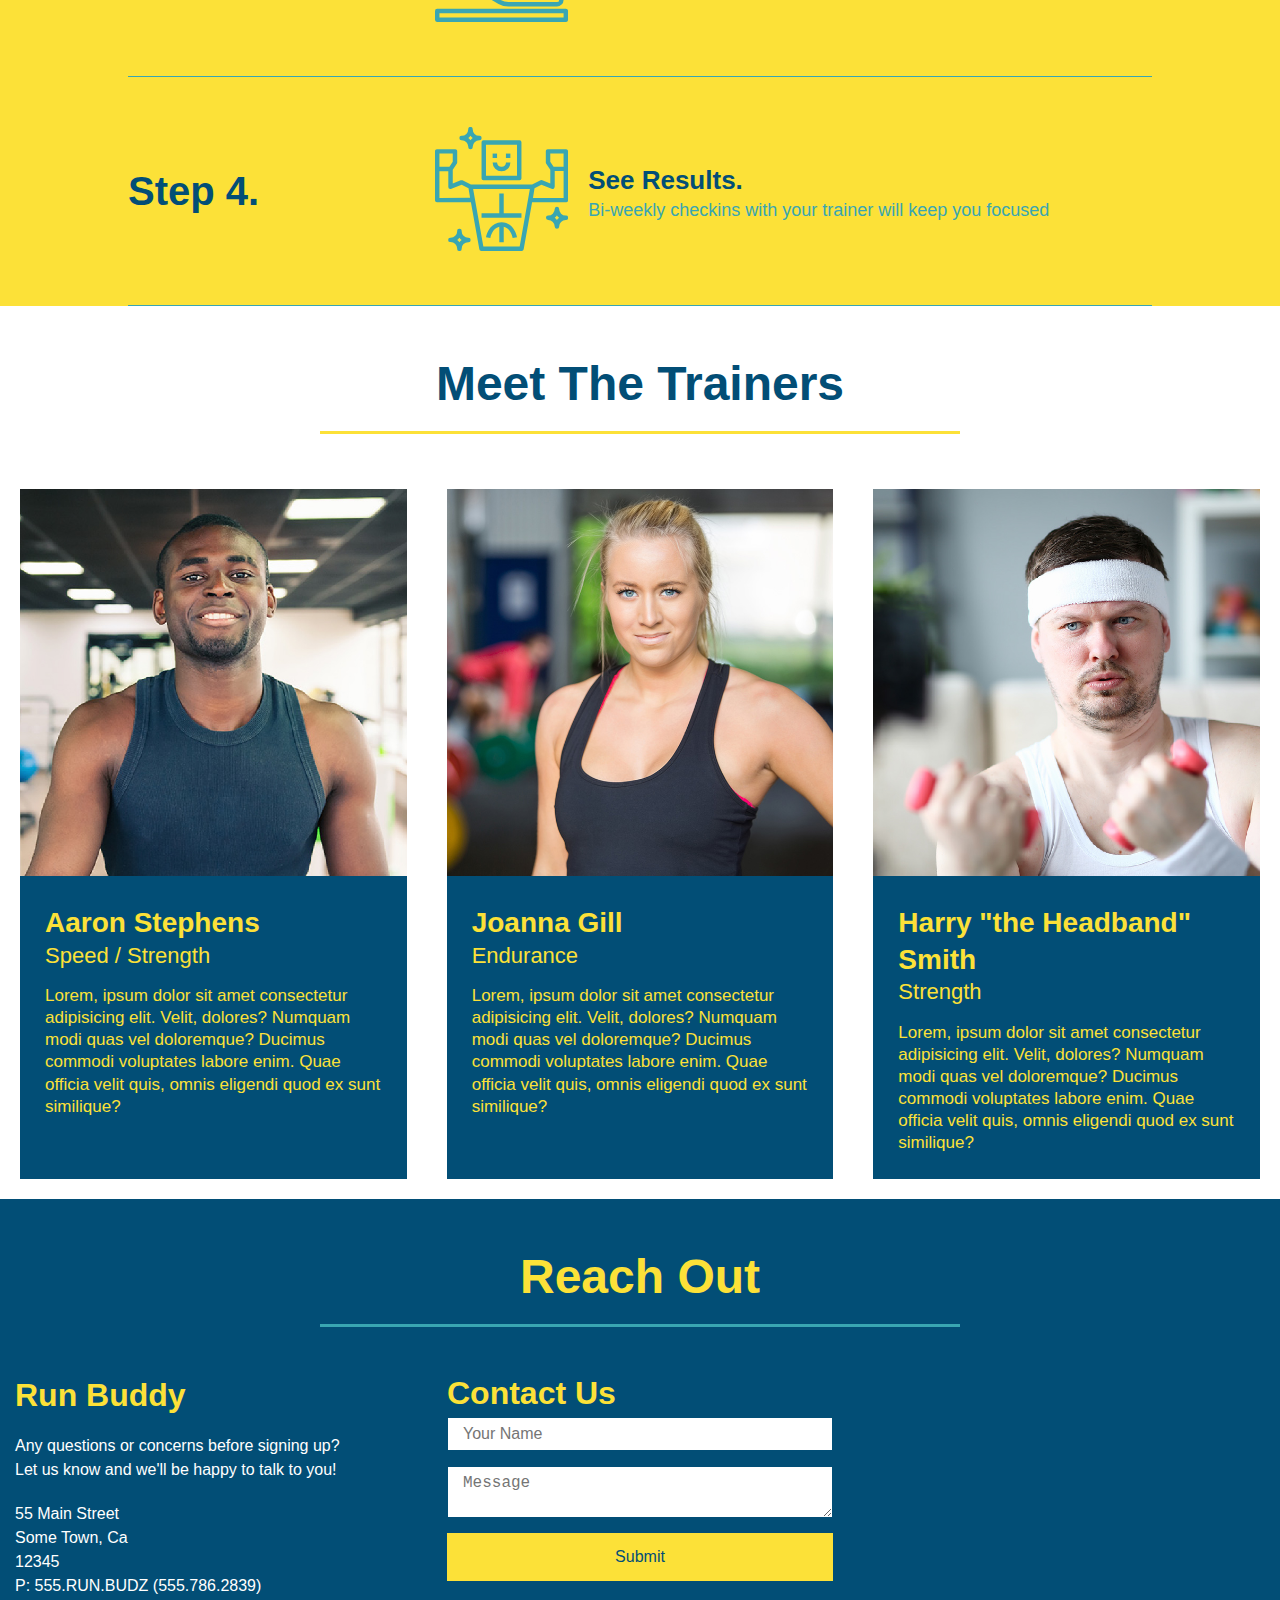
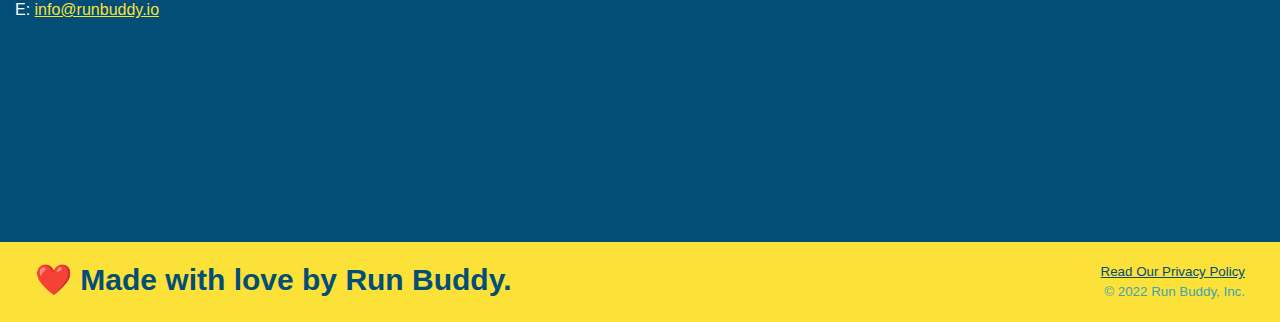
==== commit 51812dc7: "add media queries - view content" ====
--- a/index.html
+++ b/index.html
@@ -233,10 +233,10 @@
                 <div class="contact-form">
                     <h3>Contact Us</h3>
                     <form>                        
-                        <label for="contact-name">Your Name</label>
+                        <label for="contact-name"></label>
                         <input type="text" id="contact-name" placeholder="Your Name" />
 
-                        <label for="contact-message">Message</label>
+                        <label for="contact-message"></label>
                         <textarea id="contact-message" placeholder="Message"></textarea>
 
                         <button type="submit">Submit</button>
--- a/style.css
+++ b/style.css
@@ -49,7 +49,7 @@
 
 
 header nav ul li a {
-  margin: 0 30px;
+  padding: 10px 15px;
   font-weight: lighter;
   font-size: 1.5vw;
 }
@@ -92,6 +92,7 @@
   display: flex;
   justify-content: center;
   flex-wrap: wrap;
+  align-items: flex-start;
 }
 
 .hero-form {
@@ -111,7 +112,7 @@
   margin: 3.5%;
   color: #fff;
   font-size: 18px;
-  line-height: 1.3;
+  line-height: 1.2;
 }
 
 .hero-cta h2{
@@ -177,7 +178,7 @@
 }
 
 .section-title {
-  font-size: 55px;
+  font-size: 48px;
   color: #024e76;
   border-bottom: 3px solid;
   padding-bottom: 20px;
@@ -337,7 +338,7 @@
   color: #fce138;
 }
 
-.contact-form, .contact-form textarea{
+.contact-form, .contact-form textarea, .contact-form input {
   border: 1px solid #024e76;
   display: block;
   padding: 7px 15px;
@@ -366,4 +367,92 @@
   color: red;
 }
 
-
+/* MEDIA QUERY FOR SMALLER DESKTOP SCREENS AND SMALLER */
+@media screen and (max-width: 980px) {
+  header{
+    padding-bottom: 0;
+    justify-content: center;
+  }
+  header h1 {
+    width: 100%;
+    text-align: center;
+  }
+  header nav ul {
+    margin-top: 20px;
+    width: 100%;
+    justify-content: center;
+  }
+  header nav ul li a {
+    font-size: 20px;
+  }
+  footer h2, footer div {
+    text-align: center;
+    width: 100%;
+  }
+
+  .hero-cta, .hero-form {
+    width: 100%;
+  }
+  .hero-cta {
+    text-align: center;
+  }
+  .section-title {
+    width: 80%;
+  }
+  .trainer {
+    flex: 0 70%;
+  }
+  .contact-info iframe {
+    flex: 1 100%;
+  }
+}
+
+/* MEDIA QUERY FOR TABLETS AND SMALLER */
+@media screen and (max-width: 768px) {
+  section{
+    padding: 30px 15px;
+  }
+  .step h3{
+    flex: 1 100%;
+    text-align: center;
+  }
+  .step-info {
+    flex: 2 100%;
+    text-align: center;
+    justify-content: center;
+  }
+  .step-img {
+    flex: 0 32%;
+    margin-right: 0%;
+    margin-top: 15px;
+    margin-bottom: 15px;
+  }
+  .step-text {
+    flex: 100%;
+  }
+}
+
+/* MEDIA QUERY FOR MOBILE PHONES AND SMALLER */
+@media screen and (max-width: 575px) {
+  .hero-form button{
+    width: 100%;
+  }
+  .section-title {
+    width: 95%;
+  }
+  .intro p {
+    width: 100%;
+  }
+  .trainer {
+    flex: 0 100%;
+  }
+  .contact-info {
+    text-align: center;
+  }
+  .contact-info > * {
+    flex: 0 100%;
+  }
+  .contact-form {
+    order: 3;
+  }
+}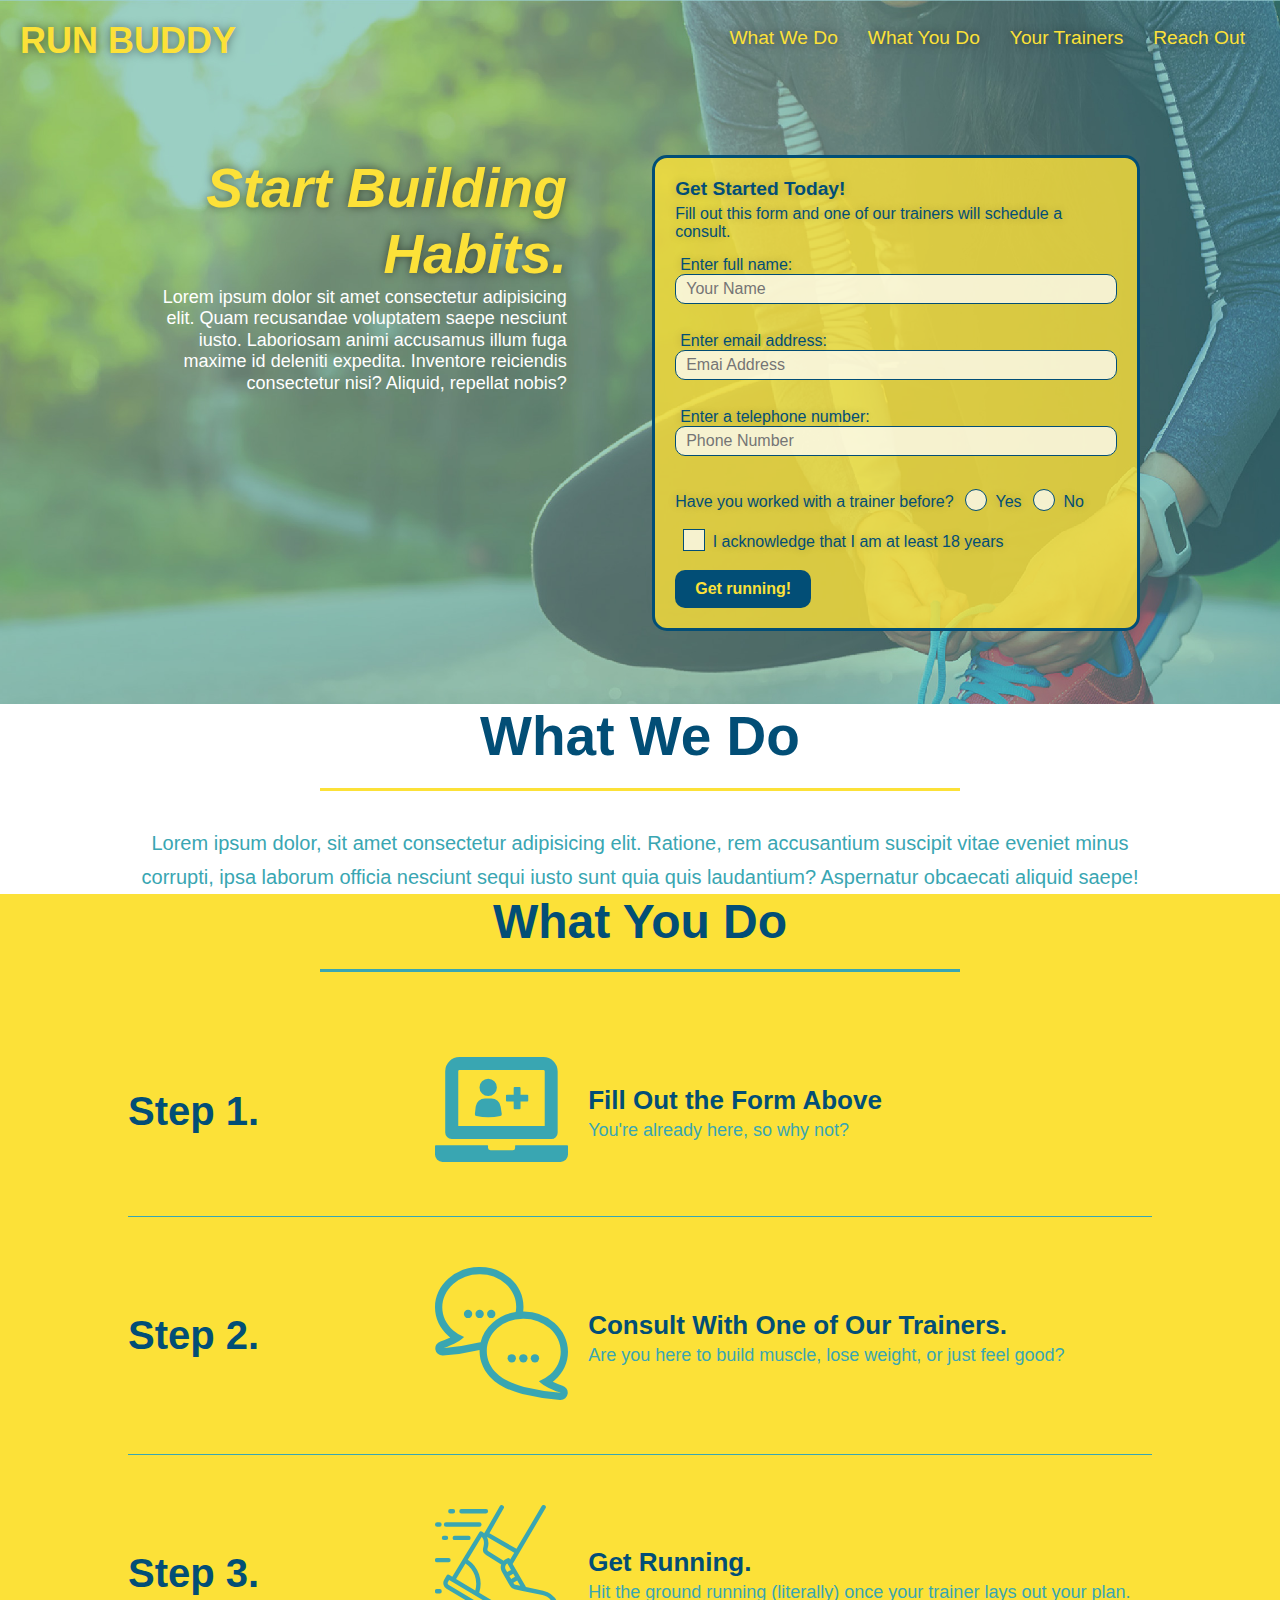
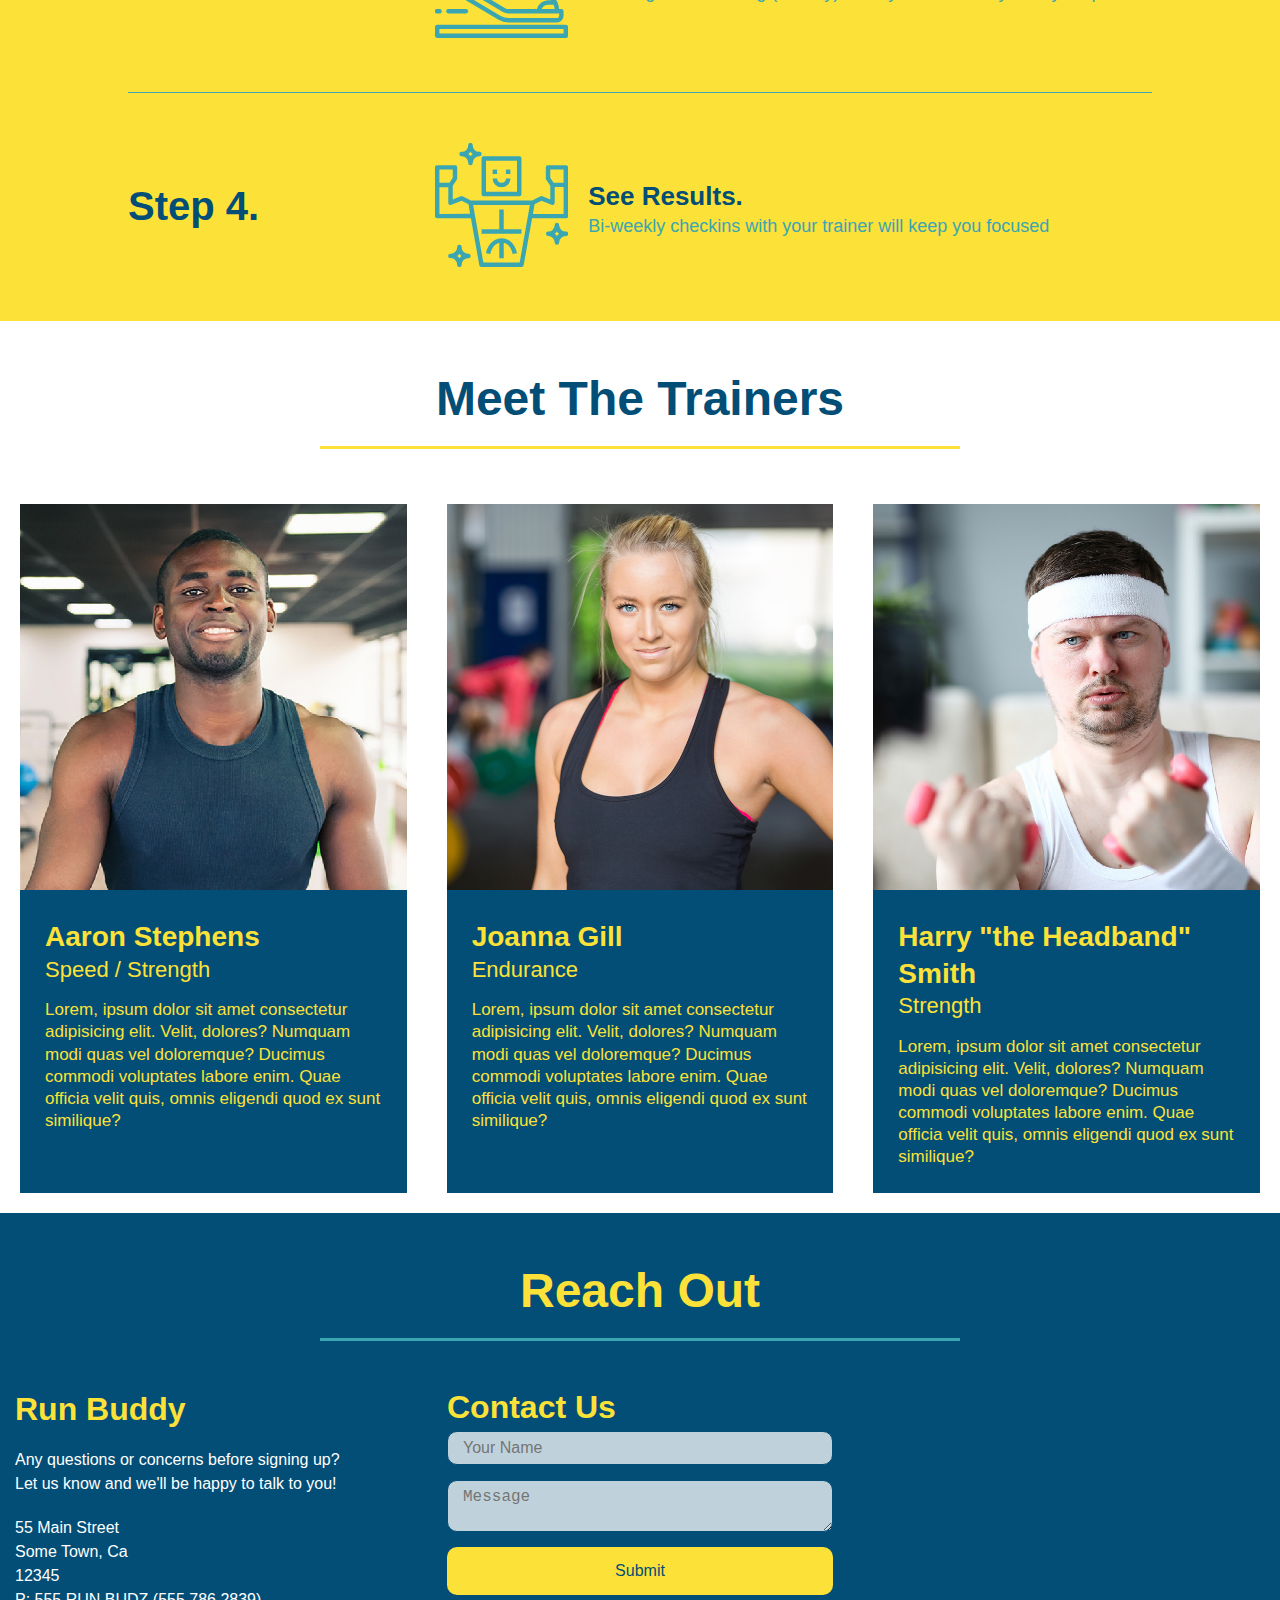
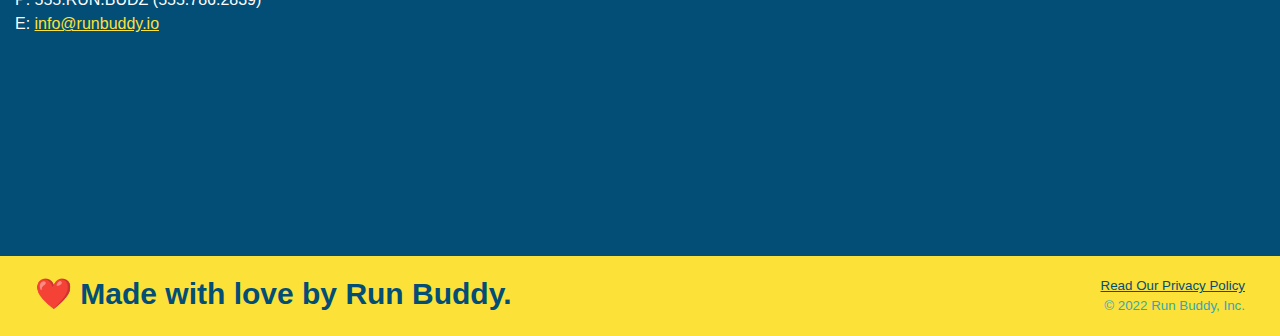
==== commit 475d09b6: "final css touches" ====
--- a/index.html
+++ b/index.html
@@ -57,16 +57,21 @@
                   
                     <!-- Radio element in a form -->
                     <p>Have you worked with a trainer before?
-                        <input type="radio" id="yes-trainer" name="trainer-confirm" value="Yes" />
-                        <label for="yes-trainer">Yes</label>
-                        <input type="radio" id="no-trainer" name="trainer-confirm" value="No">
-                        <label for="no-trainer">No</label> 
-                    </p>
-                    
+                        <span class="radio-wrapper">
+                            <input type="radio" id="trainer-yes" name="trainer-confirm" value="Yes" />
+                            <label for="yes-trainer">Yes</label>
+                        </span>
+                        <span class="radio-wrapper">
+                            <input type="radio" id="trainer-no" name="trainer-confirm" value="No">
+                            <label for="no-trainer">No</label> 
+                        </span>
+                    </p>                    
                     <!-- Checkbox element-->
                     <p>
-                        <label for="checkbox">I acknowledge that I am at least 18 years</label>
-                        <input type="checkbox" name ="age-confirm" id="checkbox" value="acknowledge" />
+                        <span class="checkbox-wrapper">
+                            <input type="checkbox" name ="age-confirm" id="checkbox" />
+                            <label for="checkbox">I acknowledge that I am at least 18 years</label>
+                        </span>
                     </p>
                    
                     <!-- Add Box -->
--- a/style.css
+++ b/style.css
@@ -1,32 +1,52 @@
+/*add custom properties*/
+:root {
+  --primary-color: #fce138;
+  --secondary-color: #024e76;
+  --tertiary-color: #39a6b2;
+}
+
 * {
-    margin: 0;
-    padding: 0;
-    box-sizing: border-box;
+  margin: 0;
+  padding: 0;
+  box-sizing: border-box;
 }
 
 body {
-    background-color: white;
-    font-family:  Helvetica, Arial, sans-serif;
-    color: #39a6b2;
-  }
+  background-color: white;
+  font-family:  Helvetica, Arial, sans-serif;
+  color: var(--tertiary-color);
+}
 
   /*header section */
   
 header {
-    padding: 20px 20px;
-    color: yellow;
-    background-color: #39a6b2;
-    width: 100%;
-    display: flex;
-    justify-content: space-between;
-    flex-wrap: wrap;
-  }
+  padding: 20px 20px;
+  color: var(--primary-color);
+  background-color: var(--tertiary-color);
+  width: 100%;
+  display: flex;
+  justify-content: space-between;
+  flex-wrap: wrap;
+  /* stick the header for Safary browser */
+  position: -webkit-sticky;
+  /* "stick" the header */
+  position: sticky;
+  top: 0;
+  background-image: url("./hero-bg.jpg");
+  background-size: cover;
+  background-attachment: fixed;
+  background-position: 80%;
+  /*keep this element on top of all the other ones */
+  z-index: 9999;
+}
 
 header h1 {
   font-weight: bold;
   font-size: 36px;
-  color: #fce138;
+  color: var(--primary-color);
   margin: 0;
+  /* add shadow */
+  text-shadow: 0 0 10px rgba(0, 0, 0, 0.5);
 }
 
 header nav{
@@ -35,7 +55,7 @@
 
 header a {
   text-decoration:none;
-  color: #fce138
+  color: var(--primary-color)
 }
 
 
@@ -52,13 +72,21 @@
   padding: 10px 15px;
   font-weight: lighter;
   font-size: 1.5vw;
+  text-shadow: 0 0 10px rgba(0, 0, 0, 0.5);
+}
+
+header nav ul li a:hover {
+  background: var(--primary-color);
+  color: var(--secondary-color);
+  border-radius: 15px;
+  text-shadow: none;
 }
 
 /* Footer section */
 
 footer {
   padding: 20px 35px 20px 35px;
-  background: #fce138;
+  background: var(--primary-color);
   width: 100%;
   display: flex;
   justify-content: space-between;
@@ -67,7 +95,7 @@
   
 
 footer h2 {
-  color: #024e76;
+  color: var(--secondary-color);
   font-size: 30px;
   margin: 0;
 }
@@ -79,7 +107,7 @@
 }
 
 footer a{
-  color: #024e76;
+  color: var(--secondary-color);
 }
 
 /* Hero section */
@@ -87,7 +115,8 @@
 .hero {
   background-image: url("./hero-bg.jpg");
   background-size: cover;
-  background-position: center;
+  background-position: 80%;
+  background-attachment: fixed;
   padding: 30px;
   display: flex;
   justify-content: center;
@@ -96,14 +125,17 @@
 }
 
 .hero-form {
-  background-color: #fce138;
-  color: #024e76;
+  background-color: rgba(252, 225, 56, 0.8 );
+  color: var(--secondary-color);
   padding: 20px;
   border-style: solid ;
   border-width: 3px;
-  border-color: #024e76;
+  border-color: var(--secondary-color);
   width: 40%;
   margin: 3.5%;
+  text-shadow: 0 0 10px rgba(0, 0, 0, 0.2);
+  /* rounded corners */
+  border-radius: 15px;
 }
 
 .hero-cta {
@@ -118,7 +150,8 @@
 .hero-cta h2{
   font-style: italic;
   font-size: 55px;
-  color: #fce138;
+  color: var(--primary-color);
+  text-shadow: 0 0 10px rgba(0, 0, 0, 0.5);
 }
 
 .hero-form h3 {
@@ -131,14 +164,22 @@
 }
 
 .form-input{
-  border: 1px solid #024e76 ;
+  border: 1px solid var(--secondary-color) ;
   display: block;
   padding: 5px 10px;
   font-size: 16px;
   margin-bottom: 10px ;
   font-size:  medium;
-  color: #024e76;
-  width: 100%;
+  color: var(--secondary-color);
+  width: 100%;
+  border-radius: 10px;
+  background-color: rgba(255, 255, 255, 0.75);
+}
+
+/* highlight the field that the users is currently typing in */
+.form-input:focus {
+  background-color: rgba(255, 255, 255, 1);
+  outline: none;
 }
 
 .hero-form label{
@@ -146,12 +187,75 @@
 }
 
 .hero-form button{
-  background-color: #024e76;
-  color: #fce138;
+  background-color: var(--secondary-color);
+  color: var(--primary-color);
   padding: 10px 20px;
   border: none;
   font-size: 16px;
   font-weight: bold;
+  border-radius: 10px;
+}
+
+.hero-form button:hover {
+  background-color: var(--tertiary-color);
+}
+
+/* hide the (buttons) elements */
+.checkbox-wrapper input, .radio-wrapper input {
+  opacity: 0;
+}
+
+.checkbox-wrapper label, .radio-wrapper label {
+  position: relative;
+  left: 10px;
+  margin: 10px;
+  line-height: 1.6;
+}
+
+/* /// use CSS and pseudo-elemnts to add the new buttons /// */
+.checkbox-wrapper label::before, .radio-wrapper label::before{
+  content: "";
+  height: 20px;
+  width: 20px;
+  background: rgba(255,255,255,0.75);
+  border:  1px solid var(--secondary-color);
+  position: absolute;
+  top: -4;
+  left: -30px;
+}
+
+.radio-wrapper label::before{
+  border-radius: 50%;
+}
+.radio-wrapper label::after{
+  content: "";
+  width: 20px;
+  height: 20px;
+  background-color: var(--secondary-color);
+  border-radius: 50%;
+  position: absolute;
+  left: -29px;
+  top: -3px;
+  /* add gradient color to circles */
+  background-image: radial-gradient(circle,var(--tertiary-color),var(--secondary-color));
+}
+.checkbox-wrapper label::after{
+  content: "";
+  height: 6px;
+  width: 14px;
+  border-left: 2px solid var(--secondary-color);
+  border-bottom: 2px solid var(--secondary-color);
+  position: absolute;
+  left: -26px;
+  top: 1px;
+  /* rotate the L to make it look like a checkmark */
+  transform: rotate(-58deg);
+}
+.checkbox-wrapper input + label::after, .radio-wrapper input +label::after{
+  content: none;
+}
+.checkbox-wrapper input:checked + label::after, .radio-wrapper input:checked +label::after {
+  content:"";
 }
 
 /* Title section */
@@ -162,14 +266,14 @@
 
 .intro h2{
   font-size: 55px;
-  color: #024e76;
+  color: var(--secondary-color);
   border-bottom: 3px solid;
-  border-color: #fce138;
+  border-color: var(--primary-color);
 }
 
 .intro p{
   line-height: 1.7;
-  color: #39a6b2;
+  color: var(--tertiary-color);
   width: 80%;
   font-size: 20px;
   /*display: inline-block; will work as well if the width is lower than 100%*/
@@ -179,7 +283,7 @@
 
 .section-title {
   font-size: 48px;
-  color: #024e76;
+  color: var(--secondary-color);
   border-bottom: 3px solid;
   padding-bottom: 20px;
   text-align: center;
@@ -190,19 +294,19 @@
 /* steps section*/
 
 .steps {
-  background: #fce138;
+  background: var(--primary-color);
 }
   
 .primary-border {
-  border-color: #fce138;
+  border-color: var(--primary-color);
 }
 
 .secondary-border {
-  border-color: #39a6b2;
+  border-color: var(--tertiary-color);
 }
 
 .step h3 {
-  color: #024e76;
+  color: var(--secondary-color);
   font-size: 40px;
   flex: 1 30%;
 }
@@ -228,21 +332,21 @@
 }
 
 .step-text p {
-  color: #39a6b2;
+  color: var(--tertiary-color);
   font-size: 18px;
 }
 
 .step-text h4 {
   font-size: 26px;
   line-height: 1.5;
-  color: #024e76;
+  color: var(--secondary-color);
 }
 
 .step {
   margin: 50px auto;
   padding-bottom: 50px;
   width: 80%;
-  border-bottom: 1px solid #39a6b2;
+  /* border-bottom: 1px solid var(--tertiary-color); */
   display: flex;
   flex-wrap: wrap;
   align-items: center;
@@ -250,12 +354,17 @@
 }
 
 
+/* add border to all children but the last child */
+.step:not(:last-child) {
+  border-bottom: 1px solid var(--tertiary-color);
+}
+
 /*trainers section */
 
 .trainer {
   margin: 20px;
-  background: #024e76;
-  color: #fce138;
+  background: var(--secondary-color);
+  color: var(--primary-color);
   flex: 1;
 }
 
@@ -299,7 +408,7 @@
 }
 
 .contact {
-  background: #024e76;
+  background: var(--secondary-color);
   padding-top: 50px;
   padding-bottom: 50px;
 }
@@ -311,7 +420,7 @@
 }
 
 .contact h2{
-  color: #fce138;
+  color: var(--primary-color);
 }
 
 .contact-info iframe {
@@ -323,7 +432,7 @@
 }
 
 .contact-info div h3{
-  color: #fce138;
+  color: var(--primary-color);
   font-size: 32px;
 }
 
@@ -335,29 +444,44 @@
 }
 
 .contact-info a{
-  color: #fce138;
+  color: var(--primary-color);
 }
 
 .contact-form, .contact-form textarea, .contact-form input {
-  border: 1px solid #024e76;
+  border: 1px solid var(--secondary-color);
   display: block;
   padding: 7px 15px;
   font-size: 16px;
-  color: #024e76;
+  color: var(--secondary-color);
   width: 100%;
   margin-bottom: 15px;
   margin-top: 5px;
+  border-radius: 10px;
+}
+
+.contact-form textarea, .contact-form input {
+  background-color: rgba(255, 255, 255, 0.75);
+}
+
+.contact-form textarea:focus, .contact-form input:focus {
+  background-color: rgba(255, 255, 255, 1);
+  outline: none;
 }
 
 
 .contact-form button {
   width: 100%;
   border: none;
-  background: #fce138;
-  color: #024e76;
+  background: var(--primary-color);
+  color: var(--secondary-color);
   text-align: center;
   padding: 15px 0;
   font-size: 16px;
+  border-radius: 10px;
+}
+
+.contact-form button:hover {
+  background-color: var(--tertiary-color);
 }
 
 /*Privacy page*/
@@ -372,6 +496,7 @@
   header{
     padding-bottom: 0;
     justify-content: center;
+    position: relative;
   }
   header h1 {
     width: 100%;
